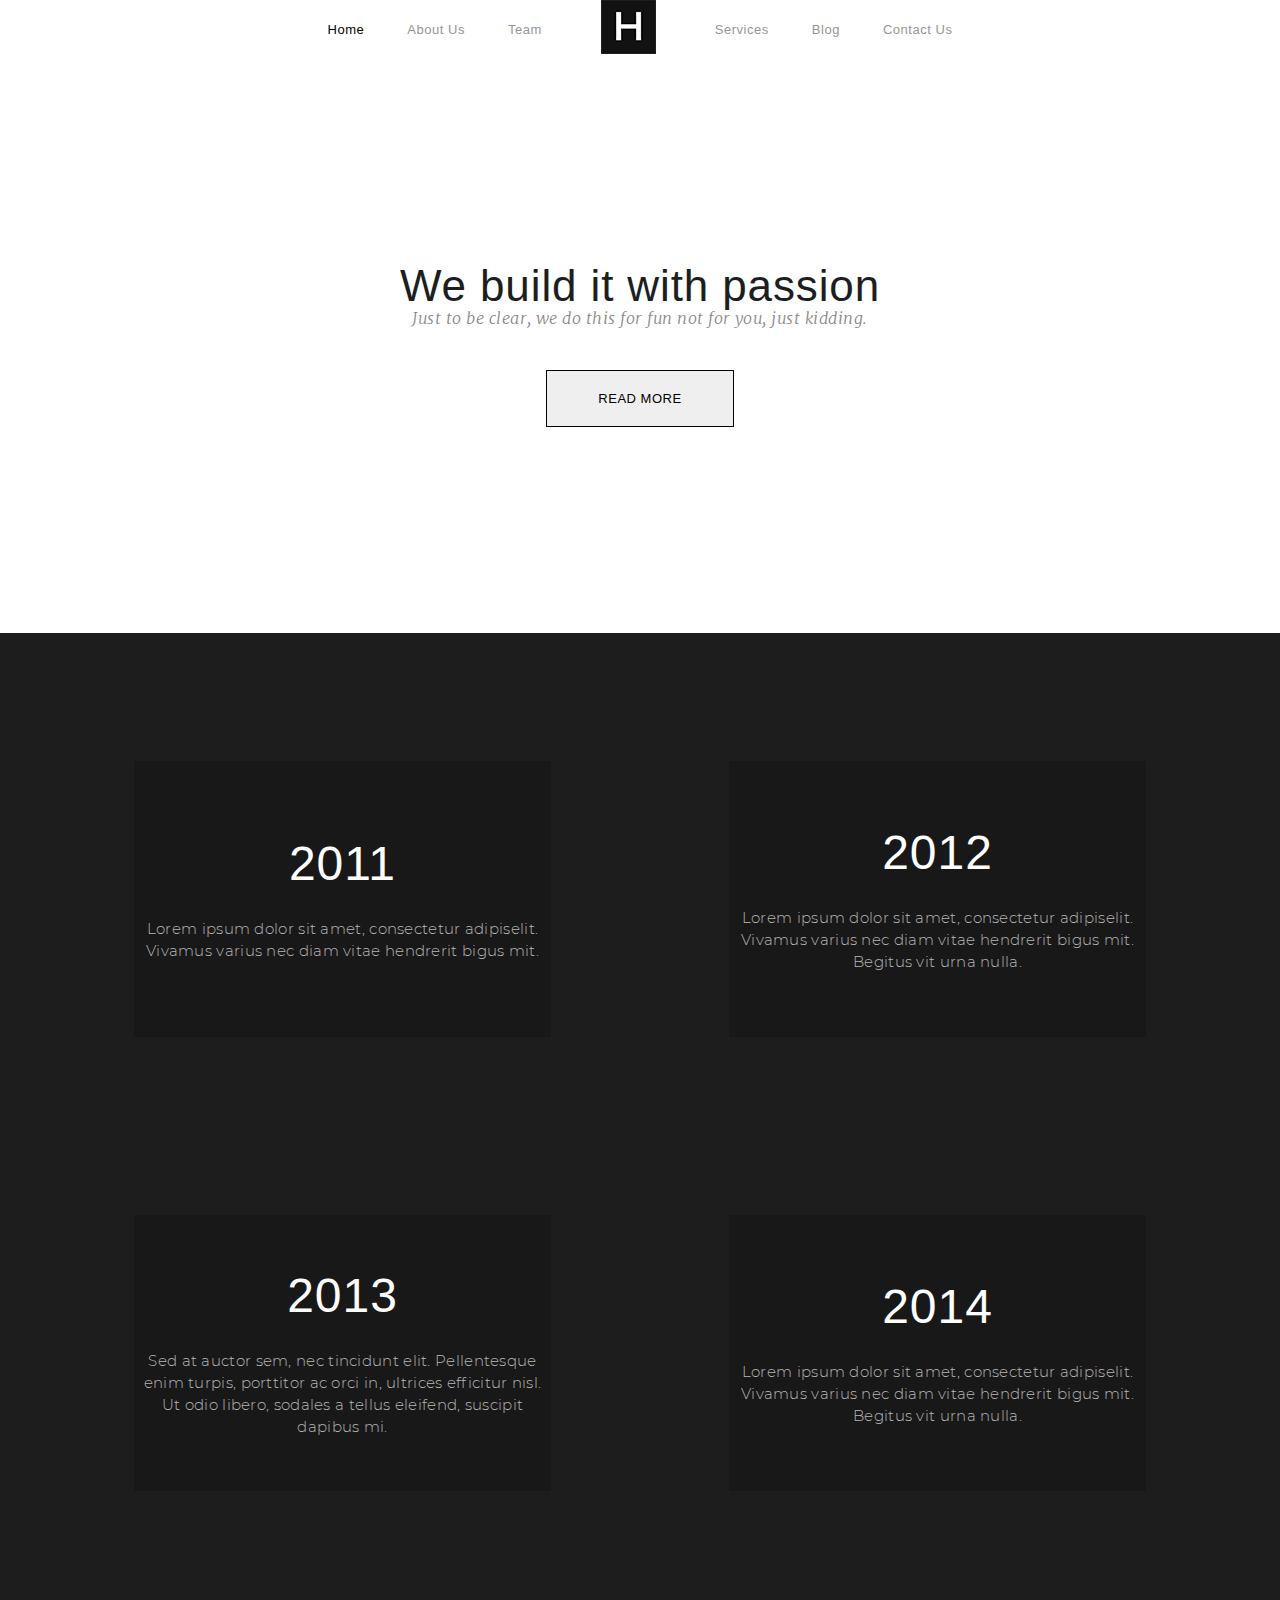
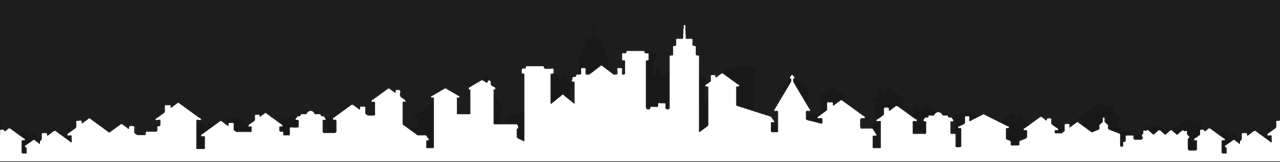
==== index.html @ 2b66da6a "to add hover effects" ====
<!DOCTYPE html>
<html lang="en">
<head>
    <meta charset="UTF-8">
    <meta name="viewport" content="width=device-width, initial-scale=1.0">
    <link rel="stylesheet" href="css/style.css">
    <title>Wordpress</title>
</head>
<body>
    <div class="header">
        <div class="container">
            <nav>
                <ul class="menu">
                    <li class="menu_item active"><a href="#">Home</a></li>
                    <li class="menu_item"><a href="#">About Us</a></li>
                    <li class="menu_item"><a href="#">Team</a></li>
                    <li class="menu_item"><a href="#"><img src="img/logo.png" alt="logo" class="logo"></a></li>
                    <li class="menu_item"><a href="#">Services</a></li>
                    <li class="menu_item"><a href="#">Blog</a></li>
                    <li class="menu_item"><a href="#">Contact Us</a></li>
                </ul>
            </nav>
            <div class="header__content">
                <h1 class="header__title">We build it with passion</h1>
                <p class="header__text">Just to be clear, we do this for fun not for you, just kidding.</p>
                <button class="header__button"><a>READ MORE</a></button>
            </div>
        </div>
    </div>

    <!-- ABOUT -->
    <section class="about">
        <div class="container">
            <div class="about__inner">
                <div class="about__item">
                    <div class="about__year">2011</div>
                    <div class="about__text">Lorem ipsum dolor sit amet, consectetur adipiselit. Vivamus varius nec diam vitae hendrerit bigus mit.</div>
                </div>
                <div class="about__item">
                    <div class="about__year">2012</div>
                    <div class="about__text">Lorem ipsum dolor sit amet, consectetur adipiselit. Vivamus varius nec diam vitae hendrerit bigus mit.
                        Begitus vit urna nulla.</div>
                </div>
                <div class="about__item">
                    <div class="about__year">2013</div>
                    <div class="about__text">Sed at auctor sem, nec tincidunt elit. Pellentesque enim turpis, porttitor ac orci in, ultrices efficitur nisl. Ut odio libero, sodales a tellus eleifend, suscipit dapibus mi.</div>
                </div>
                <div class="about__item">
                    <div class="about__year">2014</div>
                    <div class="about__text">Lorem ipsum dolor sit amet, consectetur adipiselit. Vivamus varius nec diam vitae hendrerit bigus mit. Begitus vit urna nulla.</div>
                </div>
            </div>
        </div>
    </section>
</body>
</html>
---- css/style.css ----
@font-face {
    font-family: "HelveticaNeueLTProLt";
    src: url("../fonts/HelveticaNeueLTProLt.otf") format("opentype");
}
  @font-face {
    font-family: "HelveticaNeueLTProMd";
    src: url("../fonts/HelveticaNeueLTProMd.otf") format("opentype");
}
@font-face {
    font-family: "HelveticaNeueLTProRoman";
    src: url("../fonts/HelveticaNeueLTProRoman.otf") format("truetype");
}
@font-face {
    font-family: "Merriweather-LightItalic";
    src: url("../fonts/Merriweather-LightItalic.ttf") format("truetype");
}
@font-face {
    font-family: "Montserrat-Light";
    src: url("../fonts/Montserrat-Light.ttf") format("truetype");
}
@font-face {
    font-family: "Montserrat-Regular";
    src: url("../fonts/Montserrat-Regular.ttf") format("ttf");
}
@font-face {
    font-family: "Roboto-Regular";
    src: url("../fonts/Roboto-Regular.ttf") format("ttf");
}

* {
    box-sizing: border-box;
}
body {
    padding: 0;
    margin: 0;
}
/* HEADER */
.container {
    width: 1200px;
    margin: 0 auto;
    padding: 0 15px;
}
.menu {
    margin: 0;
    padding: 0;
    list-style: none;
    display: flex;
    justify-content: center;
    align-items: center;
}
.menu_item a {
    font-family: "Regular-Roboto", sans-serif;
    font-size: 13px;
    line-height: 17px;
    font-weight: 400;
    letter-spacing: 0.04em;
    color: #989696;
    text-decoration: none;
    margin-right: 43px;
}
.menu_item:last-child a{
    margin-right: 0;
}
.active a {
    color: #010101;
}
.menu_item a:hover {
    color: #1d1d1d;
    transition-duration: .2s;
}
.logo {
    margin: 0 16px;
}
.header__content {
    text-align: center;
}
.header__title {
    font-family: 'HelveticaNeuelLtPro', sans-serif;
    font-size: 44px;
    line-height: 41px;
    font-weight: 400;
    letter-spacing: 0.02em;
    color: #1d1e1f;
    margin: 207px auto 4px;
}
.header__text {
    font-family: "Merriweather-LightItalic", serif;
    font-size: 16px;
    line-height: 17px;
    font-weight: 300;
    font-style: italic;
    letter-spacing: 0.03em;
    color: #898888;
    margin: 0 auto 43px;
    
}
.header__button {
    font-family: "Montserrat-Regular", sans-serif;
    font-size: 13px;
    line-height: 17px;
    font-weight: 400;
    letter-spacing: 0.04em;
    color: #000000;
    text-decoration: none;
    width: 188px;
    height: 57px;
    border: 1px solid #000000;
    display: flex;
    justify-content: center;
    align-items: center;
    margin: 0 auto 206px;
}
.header__button:hover {
    background-color: #1d1d1d;
    cursor: pointer;
    color: #fefefe;
}

/* ABOUT */
.about { 
    height: 1129px;
    padding-top: 128px;
    padding-bottom: 271px;
    background: url(../img/buildings__black.png) center bottom repeat-x,
                      url(../img/buildings__white.png) center bottom repeat-x,
                      #1d1d1d;
    /* background-size: contain, contain; */
}
.about__inner {
    display: grid;
    justify-content: center;
    grid-template-rows: max-content max-content;
    grid-template-columns: max-content max-content;
    gap: 178px;
}
.about__item {
    background-color: #181818;
    width: 417px;
    height: 276px;
    display: flex;
    text-align: center;
    flex-direction: column;
    justify-content: center;
    align-items: center;
}
.about__year {
    font-family: 'HelveticaNeuelLtPro', sans-serif;
    font-size: 48px;
    font-weight: 400;
    letter-spacing: 0.02em;
    color: #fefefe;
    margin-bottom: 27px;
}
.about__text {
    font-family: "Montserrat-Light", sans-serif;
    font-size: 15px;
    font-weight: 300;
    letter-spacing: 0.02em;
    line-height: 22px;
    color: #b7b7b7;
}
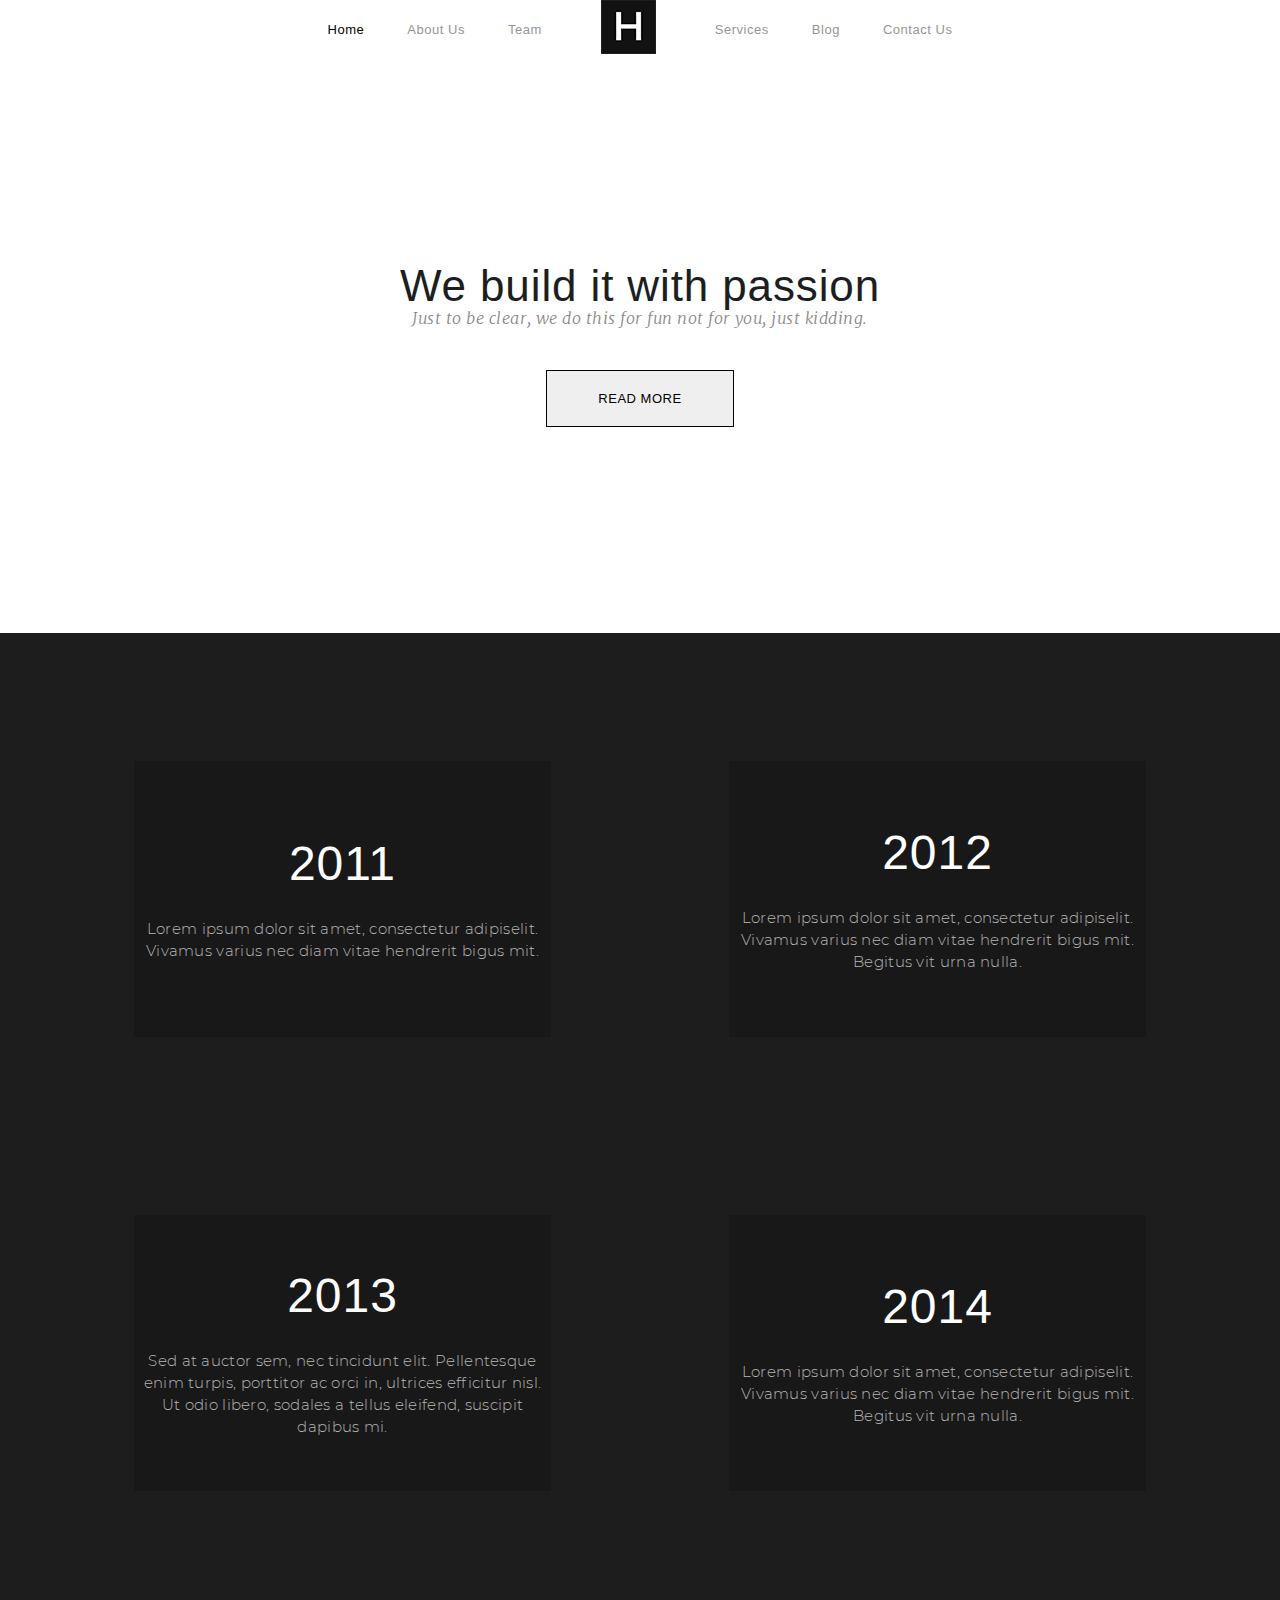
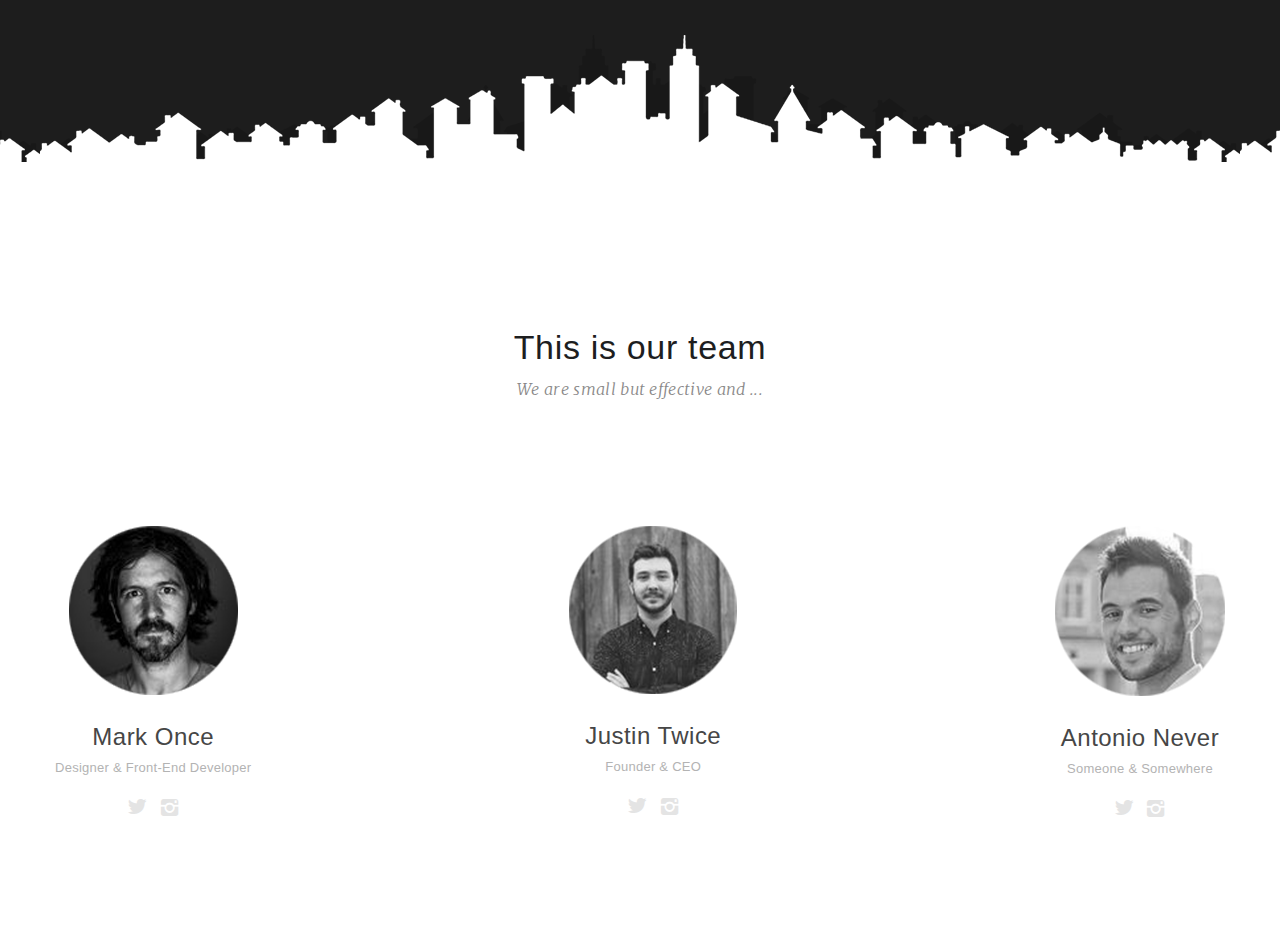
==== commit 567f476a: "to make our team block and to connect icons" ====
--- a/index.html
+++ b/index.html
@@ -3,6 +3,7 @@
 <head>
     <meta charset="UTF-8">
     <meta name="viewport" content="width=device-width, initial-scale=1.0">
+    <link rel="stylesheet" href="css/fontello.css">
     <link rel="stylesheet" href="css/style.css">
     <title>Wordpress</title>
 </head>
@@ -52,5 +53,56 @@
             </div>
         </div>
     </section>
+
+    <!-- OUR TEAM -->
+    <section class="team">
+        <div class="container">
+            <div class="block__head">
+                <h2 class="block__title">This is our team</h2>
+                <p class="block__text">We are small but effective and ...</p>
+            </div>
+            <!-- FIRST PARTICIPANT -->
+            <div class="team__inner">
+                <div class="team__item">
+                    <img class="team__item-img" src="img/our_team/mark.png" alt="photo">
+                    <h3 class="team__item-title">Mark Once</h3>
+                    <p class="team__item-text">Designer & Front-End Developer</p>
+                    <div class="team__icon-box">
+                        <a href="#"><i class="icon-twitter"></i></a>
+                        <a href="#"><i class="icon-instagram"></i></a>
+                    </div>
+                </div>
+            <!-- SECOND PARTICIPANT -->
+                <div class="team__item">
+                    <img class="team__item-img" src="img/our_team/justin.png" alt="photo">
+                    <h3 class="team__item-title">Justin Twice</h3>
+                    <p class="team__item-text">Founder & CEO</p>
+                    <div class="team__icon-box">
+                        <a href="#"><i class="icon-twitter"></i></a>
+                        <a href="#"><i class="icon-instagram"></i></a>
+                    </div>
+                </div>
+            <!-- THIRD PARTICIPANT -->
+                <div class="team__item">
+                    <img class="team__item-img" src="img/our_team/antonio.png" alt="photo">
+                    <h3 class="team__item-title">Antonio Never</h3>
+                    <p class="team__item-text">Someone & Somewhere</p>
+                    <div class="team__icon-box">
+                        <a href="#"><i class="icon-twitter"></i></a>
+                        <a href="#"><i class="icon-instagram"></i></a>
+                    </div>
+                </div>
+            </div>
+    </section>
+
+    <!-- <i class="icon-twitter"></i>
+    <i class="icon-instagram"></i>
+    <i class="icon-phone"></i>
+    <i class="icon-heart"></i>
+    <i class="icon-download-cloud"></i>
+    <i class="icon-mail"></i>
+    <i class="icon-chart-line-1"></i>
+    <i class="icon-phone"></i>
+    <i class="icon-location"></i> -->
 </body>
 </html>--- a/css/fontello.css
+++ b/css/fontello.css
@@ -0,0 +1,65 @@
+@font-face {
+  font-family: 'fontello';
+  src: url('../fonts/fontello.eot?61785347');
+  src: url('../fonts/fontello.eot?61785347#iefix') format('embedded-opentype'),
+       url('../fonts/fontello.woff2?61785347') format('woff2'),
+       url('../fonts/fontello.woff?61785347') format('woff'),
+       url('../fonts/fontello.ttf?61785347') format('truetype'),
+       url('../fonts/fontello.svg?61785347#fontello') format('svg');
+  font-weight: normal;
+  font-style: normal;
+}
+/* Chrome hack: SVG is rendered more smooth in Windozze. 100% magic, uncomment if you need it. */
+/* Note, that will break hinting! In other OS-es font will be not as sharp as it could be */
+/*
+@media screen and (-webkit-min-device-pixel-ratio:0) {
+  @font-face {
+    font-family: 'fontello';
+    src: url('../font/fontello.svg?61785347#fontello') format('svg');
+  }
+}
+*/
+[class^="icon-"]:before, [class*=" icon-"]:before {
+  font-family: "fontello";
+  font-style: normal;
+  font-weight: normal;
+  speak: never;
+
+  display: inline-block;
+  text-decoration: inherit;
+  width: 1em;
+  margin-right: .2em;
+  text-align: center;
+  /* opacity: .8; */
+
+  /* For safety - reset parent styles, that can break glyph codes*/
+  font-variant: normal;
+  text-transform: none;
+
+  /* fix buttons height, for twitter bootstrap */
+  line-height: 1em;
+
+  /* Animation center compensation - margins should be symmetric */
+  /* remove if not needed */
+  margin-left: .2em;
+
+  /* you can be more comfortable with increased icons size */
+  /* font-size: 120%; */
+
+  /* Font smoothing. That was taken from TWBS */
+  -webkit-font-smoothing: antialiased;
+  -moz-osx-font-smoothing: grayscale;
+
+  /* Uncomment for 3D effect */
+  /* text-shadow: 1px 1px 1px rgba(127, 127, 127, 0.3); */
+}
+
+.icon-phone:before { content: '\e800'; } /* '' */
+.icon-mail:before { content: '\e801'; } /* '' */
+.icon-location:before { content: '\e802'; } /* '' */
+.icon-heart:before { content: '\e803'; } /* '' */
+.icon-chart-line:before { content: '\e804'; } /* '' */
+.icon-download-cloud:before { content: '\f015'; } /* '' */
+.icon-chart-line-1:before { content: '\f201'; } /* '' */
+.icon-twitter:before { content: '\f309'; } /* '' */
+.icon-instagram:before { content: '\f32d'; } /* '' */
--- a/css/style.css
+++ b/css/style.css
@@ -57,17 +57,24 @@
     color: #989696;
     text-decoration: none;
     margin-right: 43px;
+    transition: 0.2s;
 }
 .menu_item:last-child a{
     margin-right: 0;
 }
+
 .active a {
     color: #010101;
 }
+
+
 .menu_item a:hover {
     color: #1d1d1d;
-    transition-duration: .2s;
-}
+}
+.active a:hover {
+    color: #989696;
+}
+
 .logo {
     margin: 0 16px;
 }
@@ -109,6 +116,7 @@
     justify-content: center;
     align-items: center;
     margin: 0 auto 206px;
+    transition: 0.2s;
 }
 .header__button:hover {
     background-color: #1d1d1d;
@@ -121,17 +129,17 @@
     height: 1129px;
     padding-top: 128px;
     padding-bottom: 271px;
-    background: url(../img/buildings__black.png) center bottom repeat-x,
-                      url(../img/buildings__white.png) center bottom repeat-x,
+    background: url(../img/buildings__black.png) center 101% repeat-x,
+                      url(../img/buildings__white.png) center 101% repeat-x,
                       #1d1d1d;
     /* background-size: contain, contain; */
 }
 .about__inner {
     display: grid;
-    justify-content: center;
     grid-template-rows: max-content max-content;
     grid-template-columns: max-content max-content;
     gap: 178px;
+    place-content: center center;
 }
 .about__item {
     background-color: #181818;
@@ -160,4 +168,69 @@
     color: #b7b7b7;
 }
 
+/* OUR TEAM */
+.team {
+    height: 745px;
+}
+.block__head {
+    text-align: center;
+}
+.block__title {
+    font-family: 'HelveticaNeuelLtPro', sans-serif;
+    font-size: 34px;
+    font-weight: 400;
+    letter-spacing: 0.02em;
+    color: #1d1e1f;
+    padding-top: 138px;
+    margin-bottom: 12px;
+}
+.block__text {
+    font-family: "Merriweather-LightItalic", serif;
+    font-size: 16px;
+    font-weight: 300;
+    font-style: italic;
+    letter-spacing: 0.02em;
+    color: #898888;
+    margin: 0;
+}
+.team__inner {
+    display: flex;
+    justify-content: space-between;
+    padding-top: 127px;
+}
+.team__item {
+    text-align: center;
+}
+.team__item-img {
+    margin-bottom: 24px;
+}
+.team__item-title {
+    font-family: 'HelveticaNeuelLtPro', sans-serif;
+    font-size: 24px;
+    font-weight: 400;
+    letter-spacing: 0.02em;
+    color: #464646;
+    margin: 0;
+    margin-bottom: 9px;
+}
+.team__item-text {
+    font-family: 'HelveticaNeuelLtPro', sans-serif;
+    font-size: 13px;
+    font-weight: 400;
+    letter-spacing: 0.02em;
+    color: #b3b3b3;
+    margin: 0;
+    margin-bottom: 21px;
+}
+.team__icon-box a{
+    font-size: 20px;
+    color: #e4e4e4;
+    transition: 0.2s;
+}
+.team__icon-box a:hover {
+    color: #b3b3b3;
+}
+
+
+
   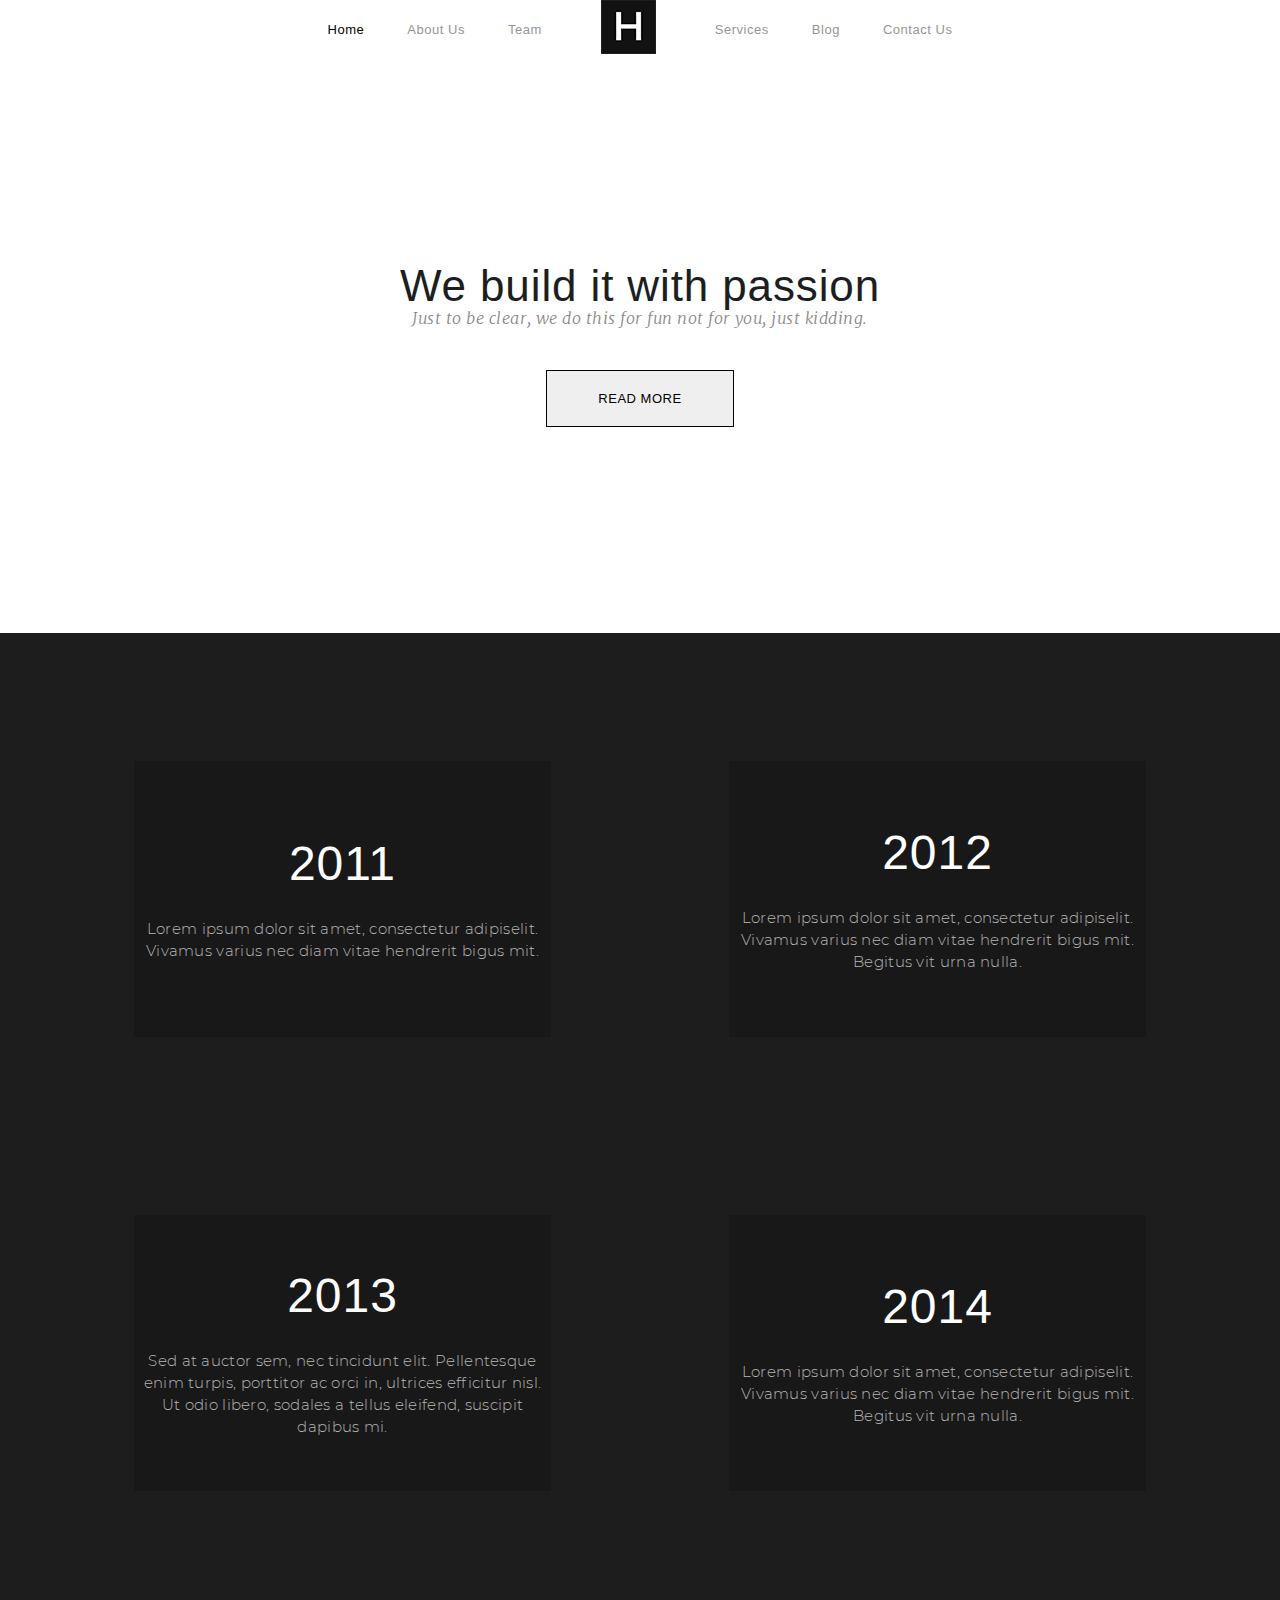
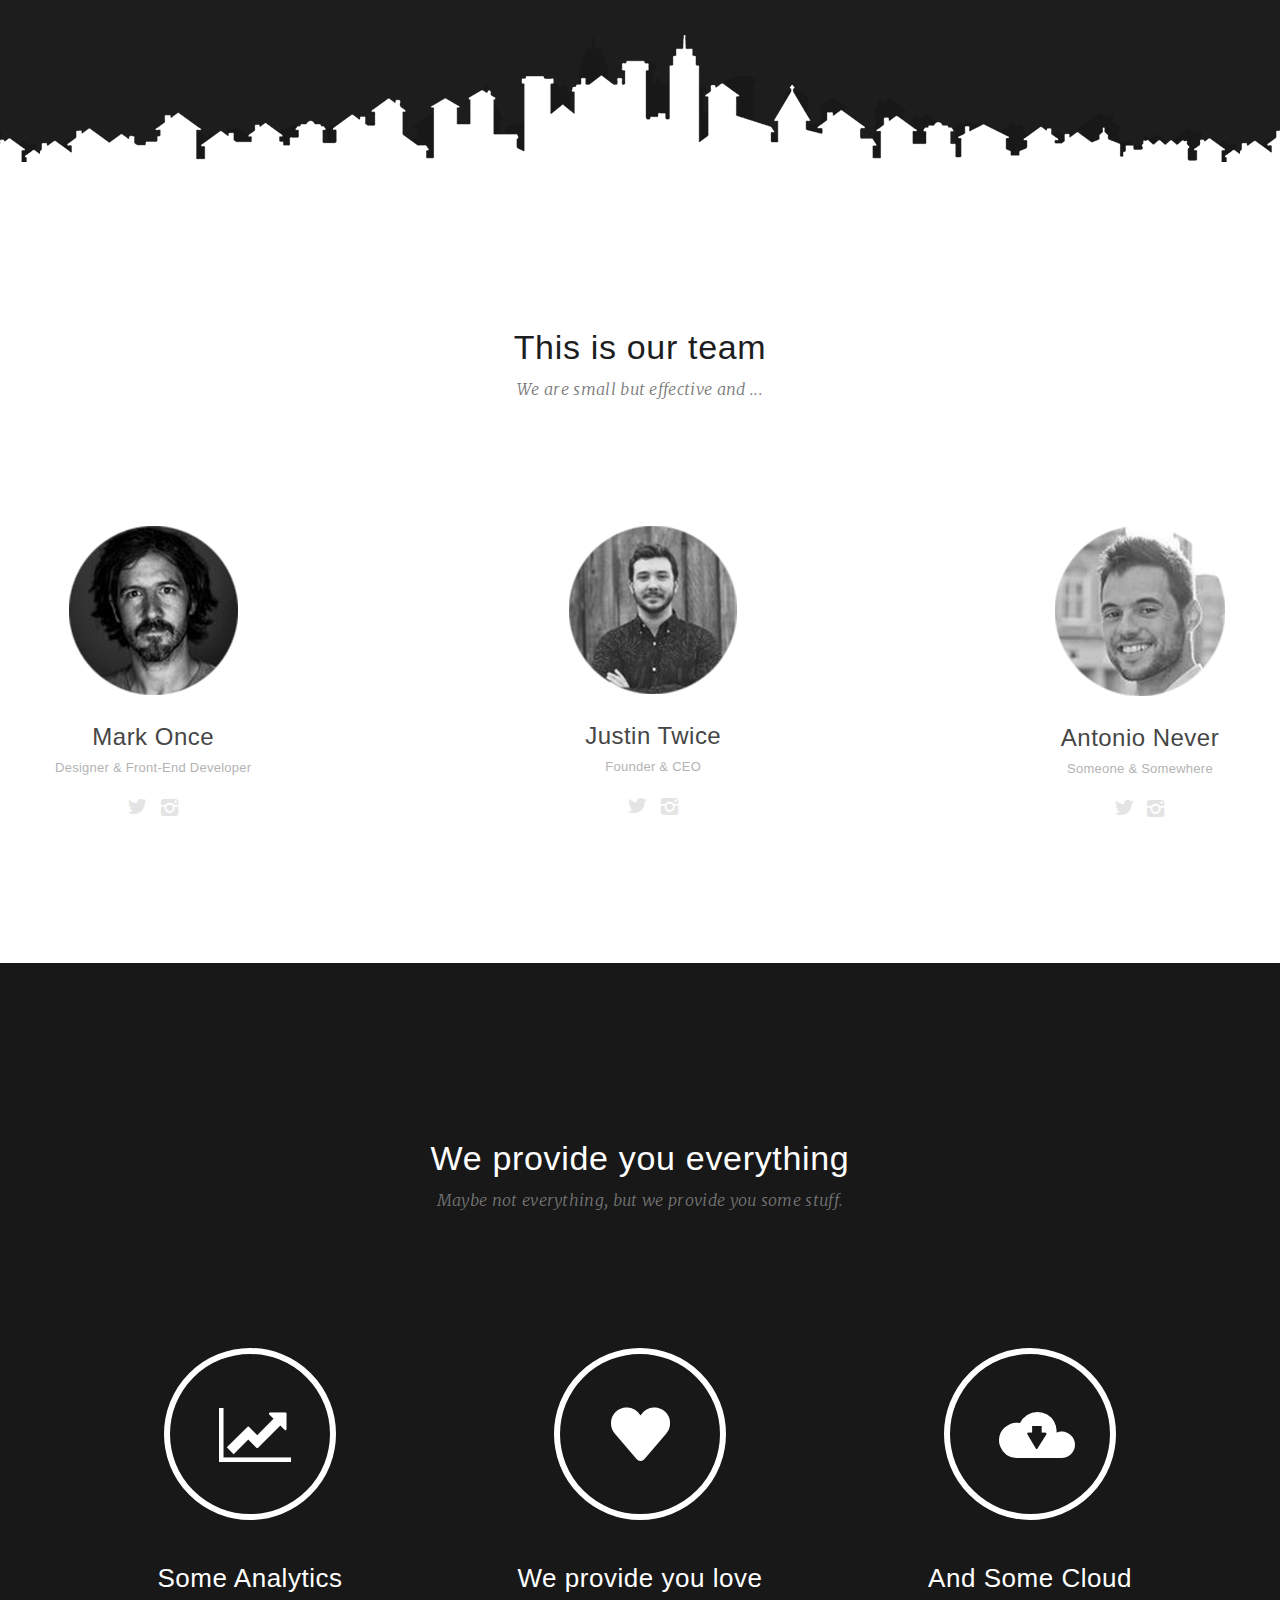
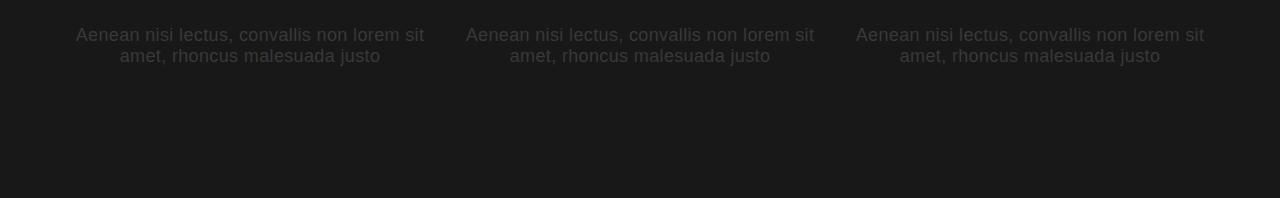
==== commit 4e08d273: "to create provide section" ====
--- a/index.html
+++ b/index.html
@@ -93,8 +93,38 @@
                     </div>
                 </div>
             </div>
+        </div>
     </section>
 
+    <!-- OUR SERVICES -->
+    <section class="provide">
+        <div class="container">
+            <div class="block__head inverse">
+                <h2 class="block__title">We provide you everything</h2>
+                <p class="block__text">Maybe not everything, but we provide you some stuff.</p>
+            </div>
+            <!-- FIRST SERVISE -->
+            <div class="provide__inner">
+                <div class="provide__item">
+                    <i class="icon-chart-line-1"></i>
+                    <h3 class="provide__item-title">Some Analytics</h3>
+                    <p class="provide__item-text">Aenean nisi lectus, convallis non lorem sit amet, rhoncus malesuada justo</p>
+                </div>
+            <!-- SECOND SERVISE -->
+            <div class="provide__item">
+                <i class="icon-heart"></i>
+                <h3 class="provide__item-title">We provide you love</h3>
+                <p class="provide__item-text">Aenean nisi lectus, convallis non lorem sit amet, rhoncus malesuada justo</p>
+            </div>
+            <!-- THIRD SERVISE -->
+            <div class="provide__item">
+                <i class="icon-download-cloud"></i>
+                <h3 class="provide__item-title">And Some Cloud</h3>
+                <p class="provide__item-text">Aenean nisi lectus, convallis non lorem sit amet, rhoncus malesuada justo</p>
+            </div>
+            </div>
+        </div>
+    </section>
     <!-- <i class="icon-twitter"></i>
     <i class="icon-instagram"></i>
     <i class="icon-phone"></i>
--- a/css/style.css
+++ b/css/style.css
@@ -231,6 +231,71 @@
     color: #b3b3b3;
 }
 
+/* OUR SERVICES */
+.provide {
+    background-color: #181818;
+    height: 835px;
+    padding-bottom: 155px;
+}
+
+.block__head {
+}
+
+.inverse .block__title {
+    color: #ffffff;
+    padding-top: 176px;
+}
+.block__text {
+    color: #777777;
+}
+.provide__inner {
+    display: flex;
+    justify-content: space-between;
+    padding-top: 138px;
+}
+
+.provide__item {
+    text-align: center;
+    min-width: 335px;
+}
+.provide__item i {
+    color: #fff;
+    font-size: 63px;
+    width: 172px;
+    height: 172px;
+    border: 6px solid #ffffff;
+    border-radius: 50%;
+    display: flex;
+    justify-content: center;
+    align-items: center;
+    margin: 0 auto;
+    margin-bottom: 43px;
+}
+.icon-chart-line-1 {
+}
+.provide__item-title {
+    font-family: 'HelveticaNeuelLtPro', sans-serif;
+    font-size: 26px;
+    font-weight: 400;
+    letter-spacing: 0.02em;
+    color: #ffffff;
+    margin: 0;
+    margin-bottom: 31px;
+}
+.provide__item-text {
+    font-family: 'HelveticaNeuelLtPro', sans-serif;
+    font-size: 18px;
+    font-weight: 400;
+    letter-spacing: 0.02em;
+    color: #383838;
+    margin: 0;
+}
+.icon-heart {
+}
+.icon-download-cloud {
+}
+
+
 
 
   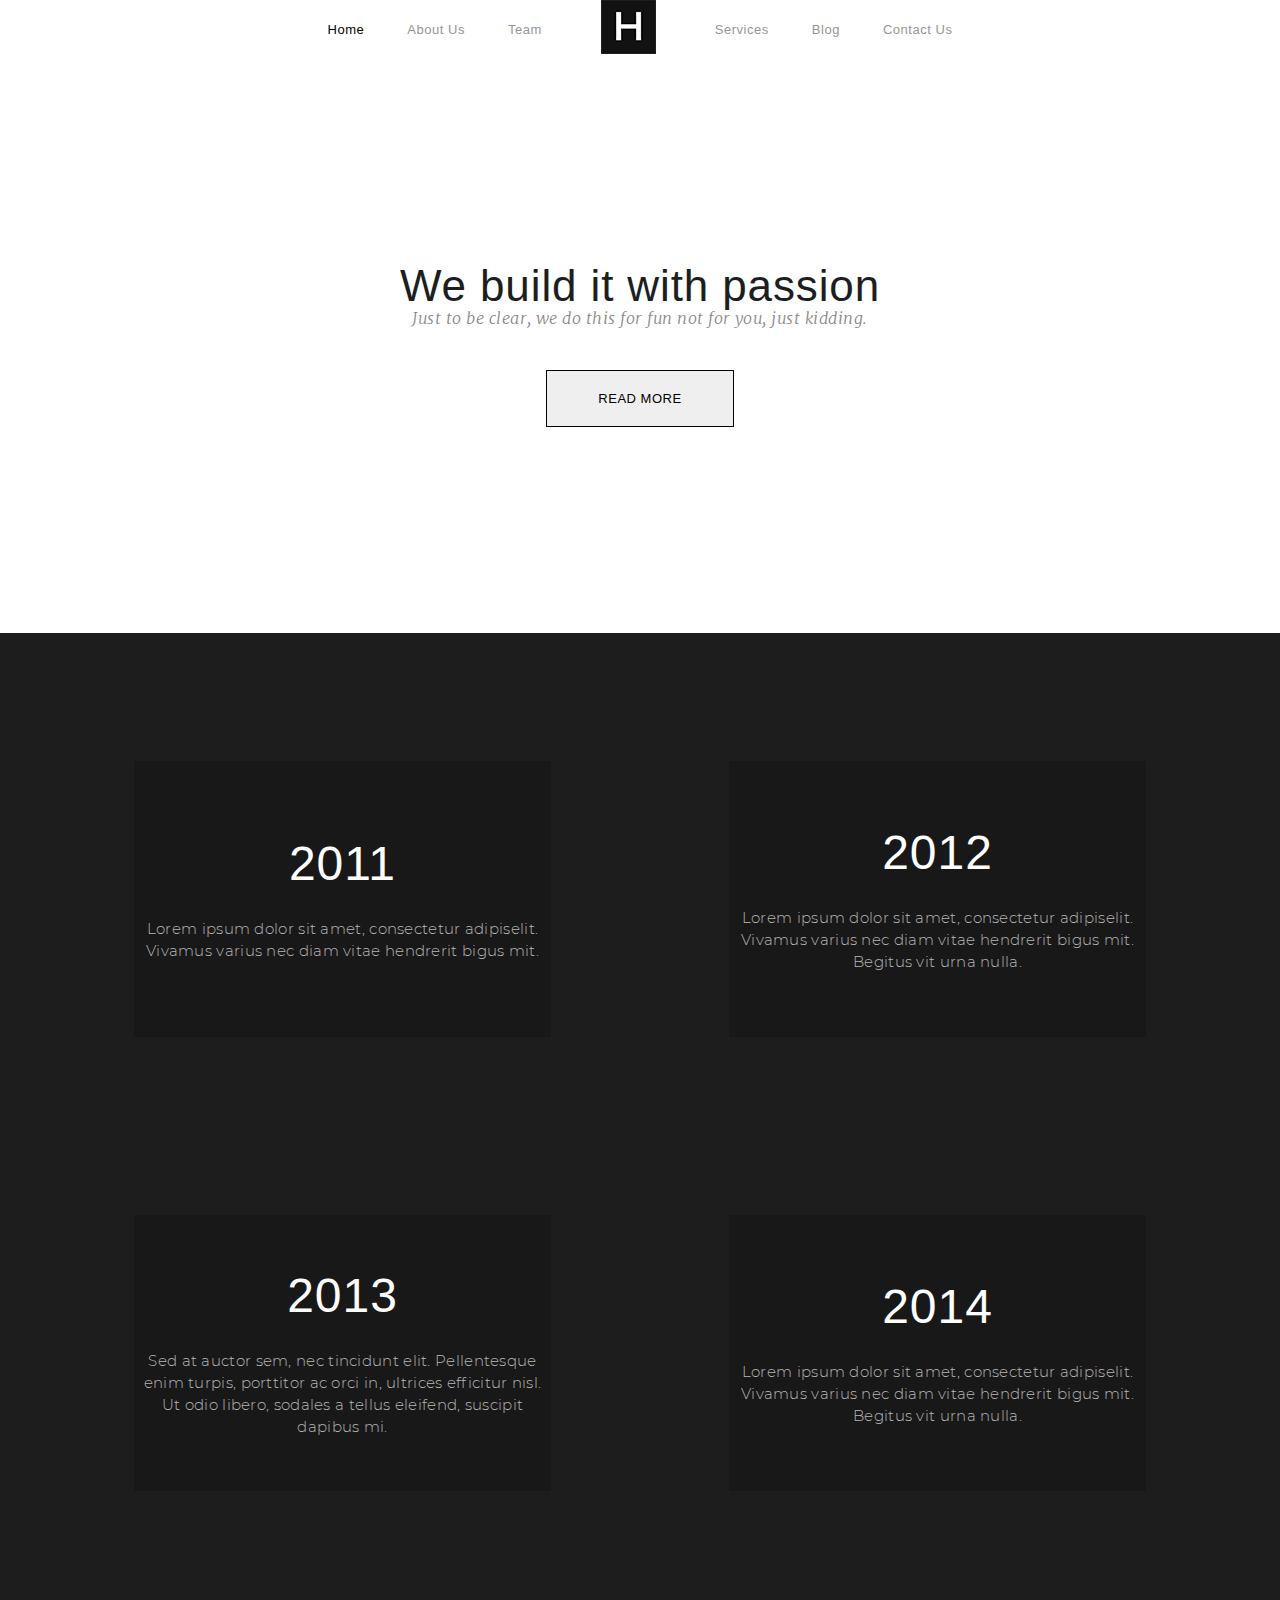
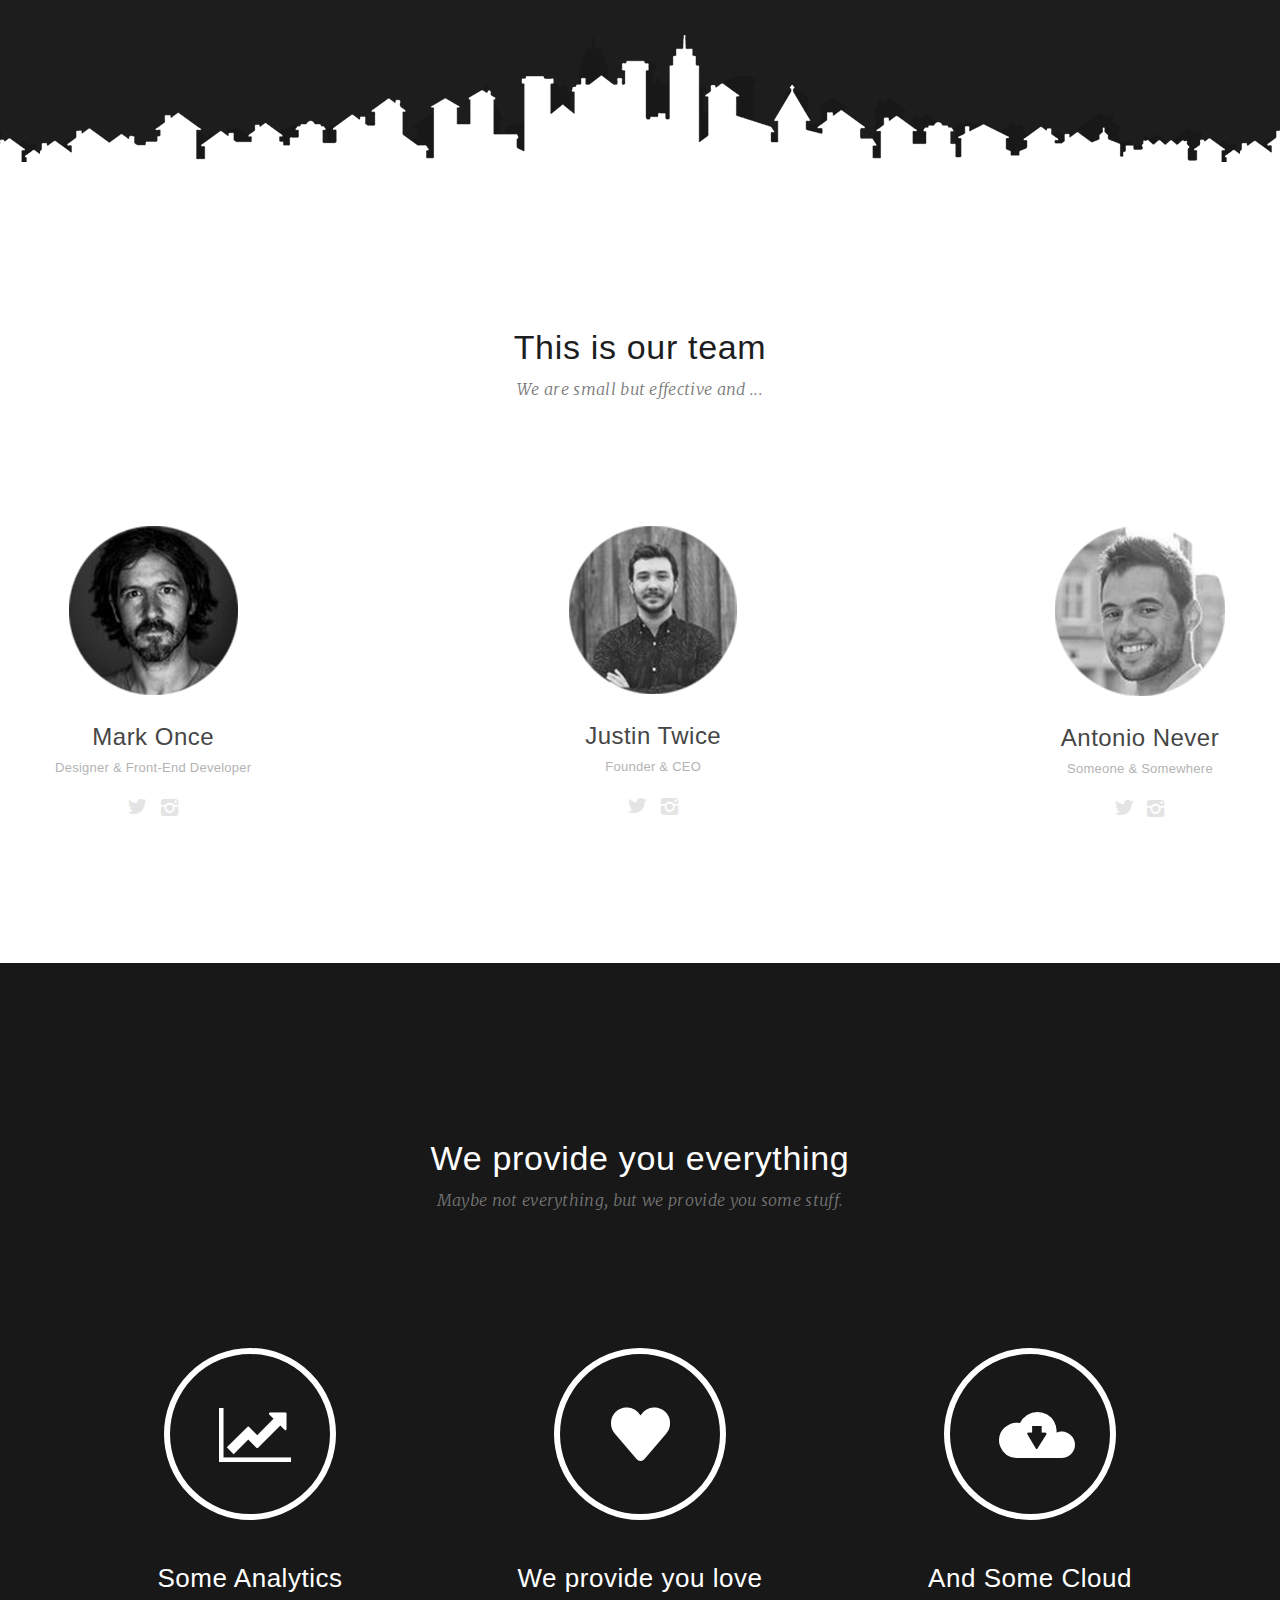
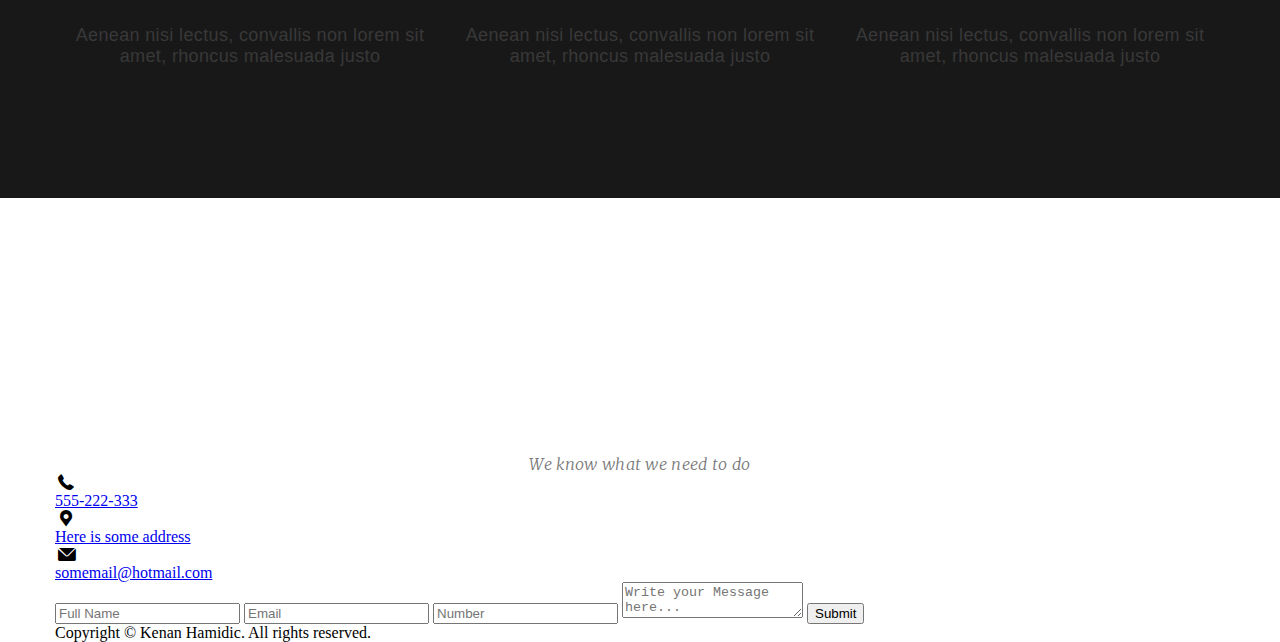
==== commit 28731b26: "TO MAKE UP THE FORM SECTION" ====
--- a/index.html
+++ b/index.html
@@ -125,14 +125,48 @@
             </div>
         </div>
     </section>
-    <!-- <i class="icon-twitter"></i>
-    <i class="icon-instagram"></i>
-    <i class="icon-phone"></i>
-    <i class="icon-heart"></i>
-    <i class="icon-download-cloud"></i>
-    <i class="icon-mail"></i>
-    <i class="icon-chart-line-1"></i>
-    <i class="icon-phone"></i>
-    <i class="icon-location"></i> -->
+
+    <!-- CONTACTS -->
+    <section class="contacts">
+        <div class="container">
+            <div class="block__head inverse">
+                <h2 class="block__title">Contact Us</h2>
+                <p class="block__text">We know what we need to do</p>
+            </div>
+            <div class="contact__inner">
+                <div class="contact__icon-box">
+                    <div class="contact__item">
+                        <i class="icon-phone"></i>
+                        <div class="contact__text"><a href="tel:555222333">555-222-333</a></div>
+                    </div>
+                    <div class="contact__item">
+                        <i class="icon-location"></i>
+                        <div class="contact__text"><a href="https://maps.app.goo.gl/sQMJekzoXwpcVUAA6" target="__blank">Here is some address</a></div>
+                    </div>
+                    <div class="contact__item">
+                        <i class="icon-mail"></i>
+                        <div class="contact__text"><a href="mailto:somemail@hotmail.com">somemail@hotmail.com</a></div>
+                    </div>
+                </div>
+                <!-- FORM -->
+                <form class="contact__form" action="">
+                    <input class="contact__name" type="text" placeholder="Full Name">
+                    <input class="contact__email" type="email" placeholder="Email">
+                    <input class="contact__number" type="number" placeholder="Number">
+                    <textarea class="contact__textarea" placeholder="Write your Message here..."></textarea>
+                    <button class="contact__button">Submit</button>
+                </form>
+            </div>
+        </div>
+    </section>
+
+    <!-- FOOTER -->
+    <footer class="footer">
+        <div class="container">
+            <div class="footer__text">
+                Copyright &copy; Kenan Hamidic. All rights reserved.
+            </div>
+        </div>
+    </footer>
 </body>
 </html>--- a/css/style.css
+++ b/css/style.css
@@ -295,6 +295,51 @@
 .icon-download-cloud {
 }
 
+/* CONTACTS */
+.contacts {
+}
+.block__head {
+}
+.inverse {
+}
+.block__title {
+}
+.block__text {
+}
+.contact__inner {
+}
+.contact__icon-box {
+}
+.contact__item {
+}
+.icon-phone {
+}
+.contact__text {
+}
+.icon-location {
+}
+.icon-mail {
+}
+.contact__form {
+}
+.contact__name {
+}
+.contact__email {
+}
+.contact__number {
+}
+.contact__textarea {
+}
+.contact__button {
+}
+
+/* FOOTER */
+.footer {
+}
+.footer__text {
+}
+
+
 
 
 
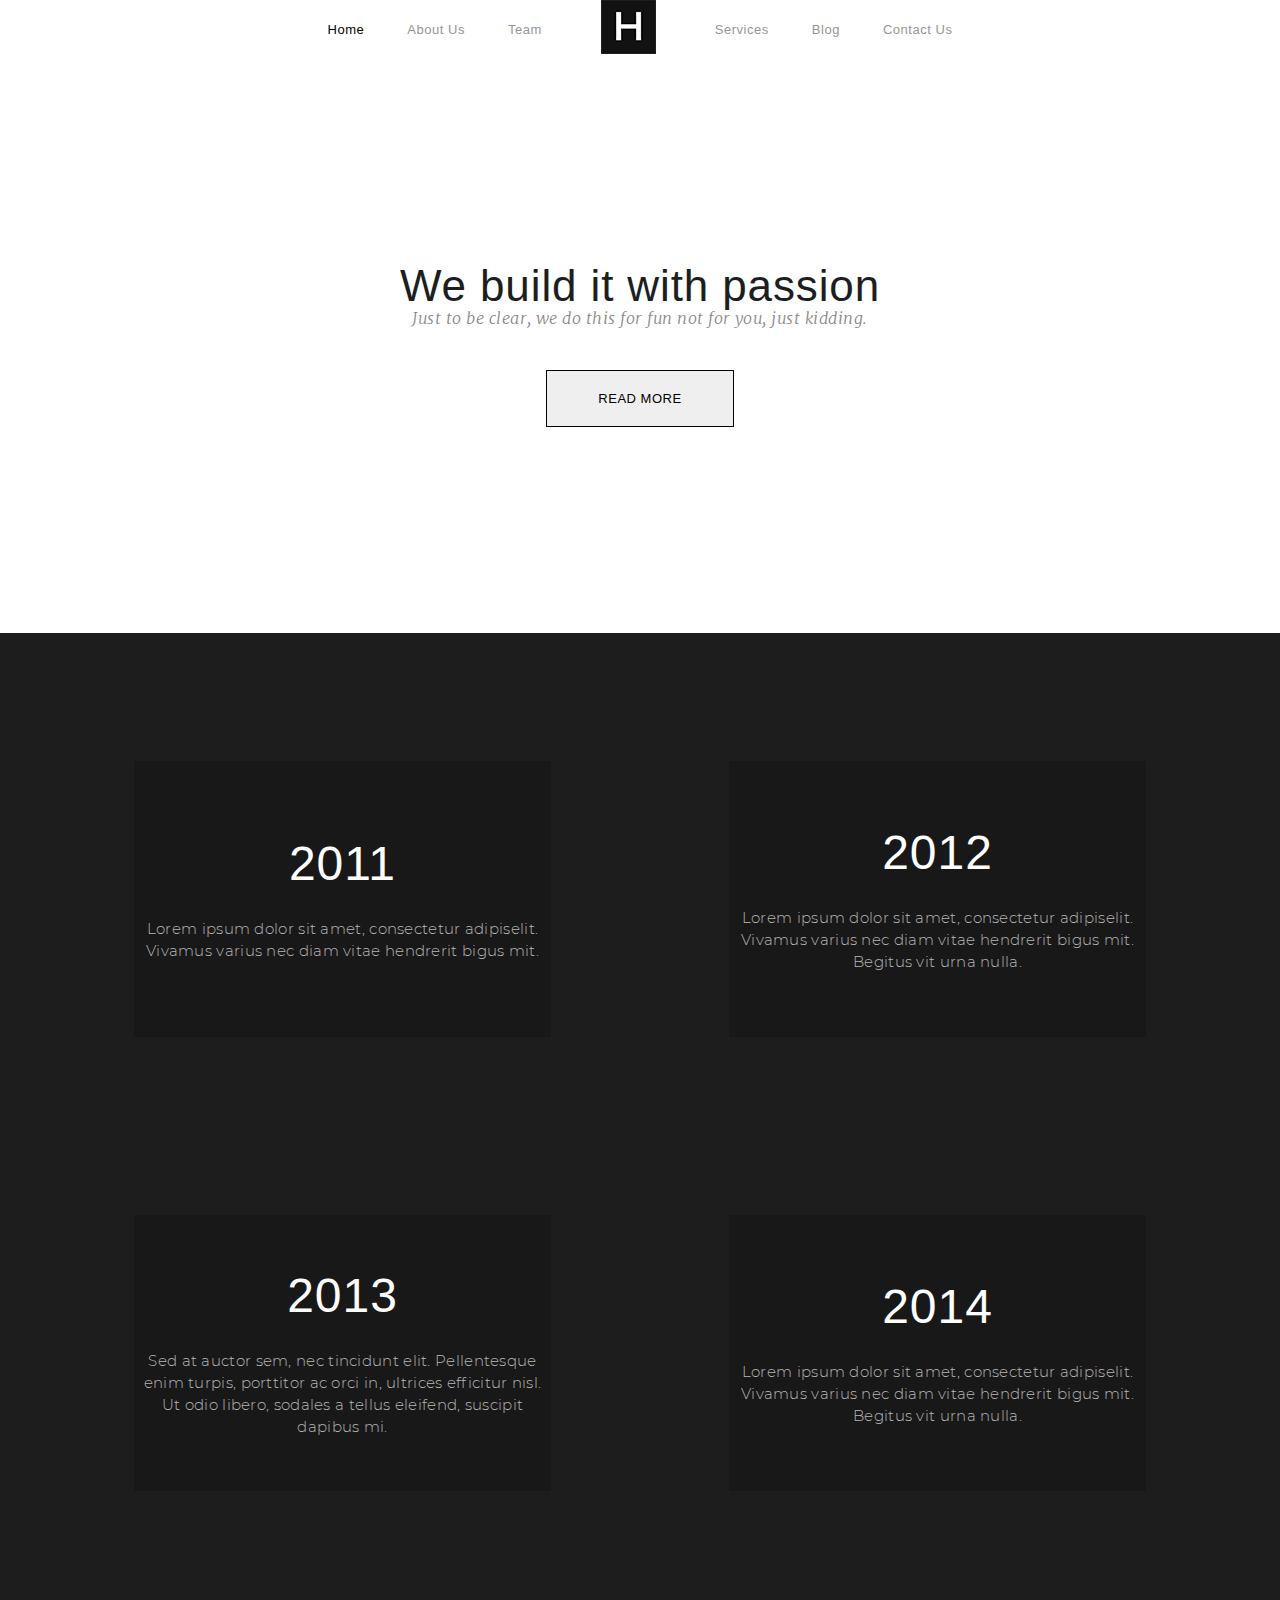
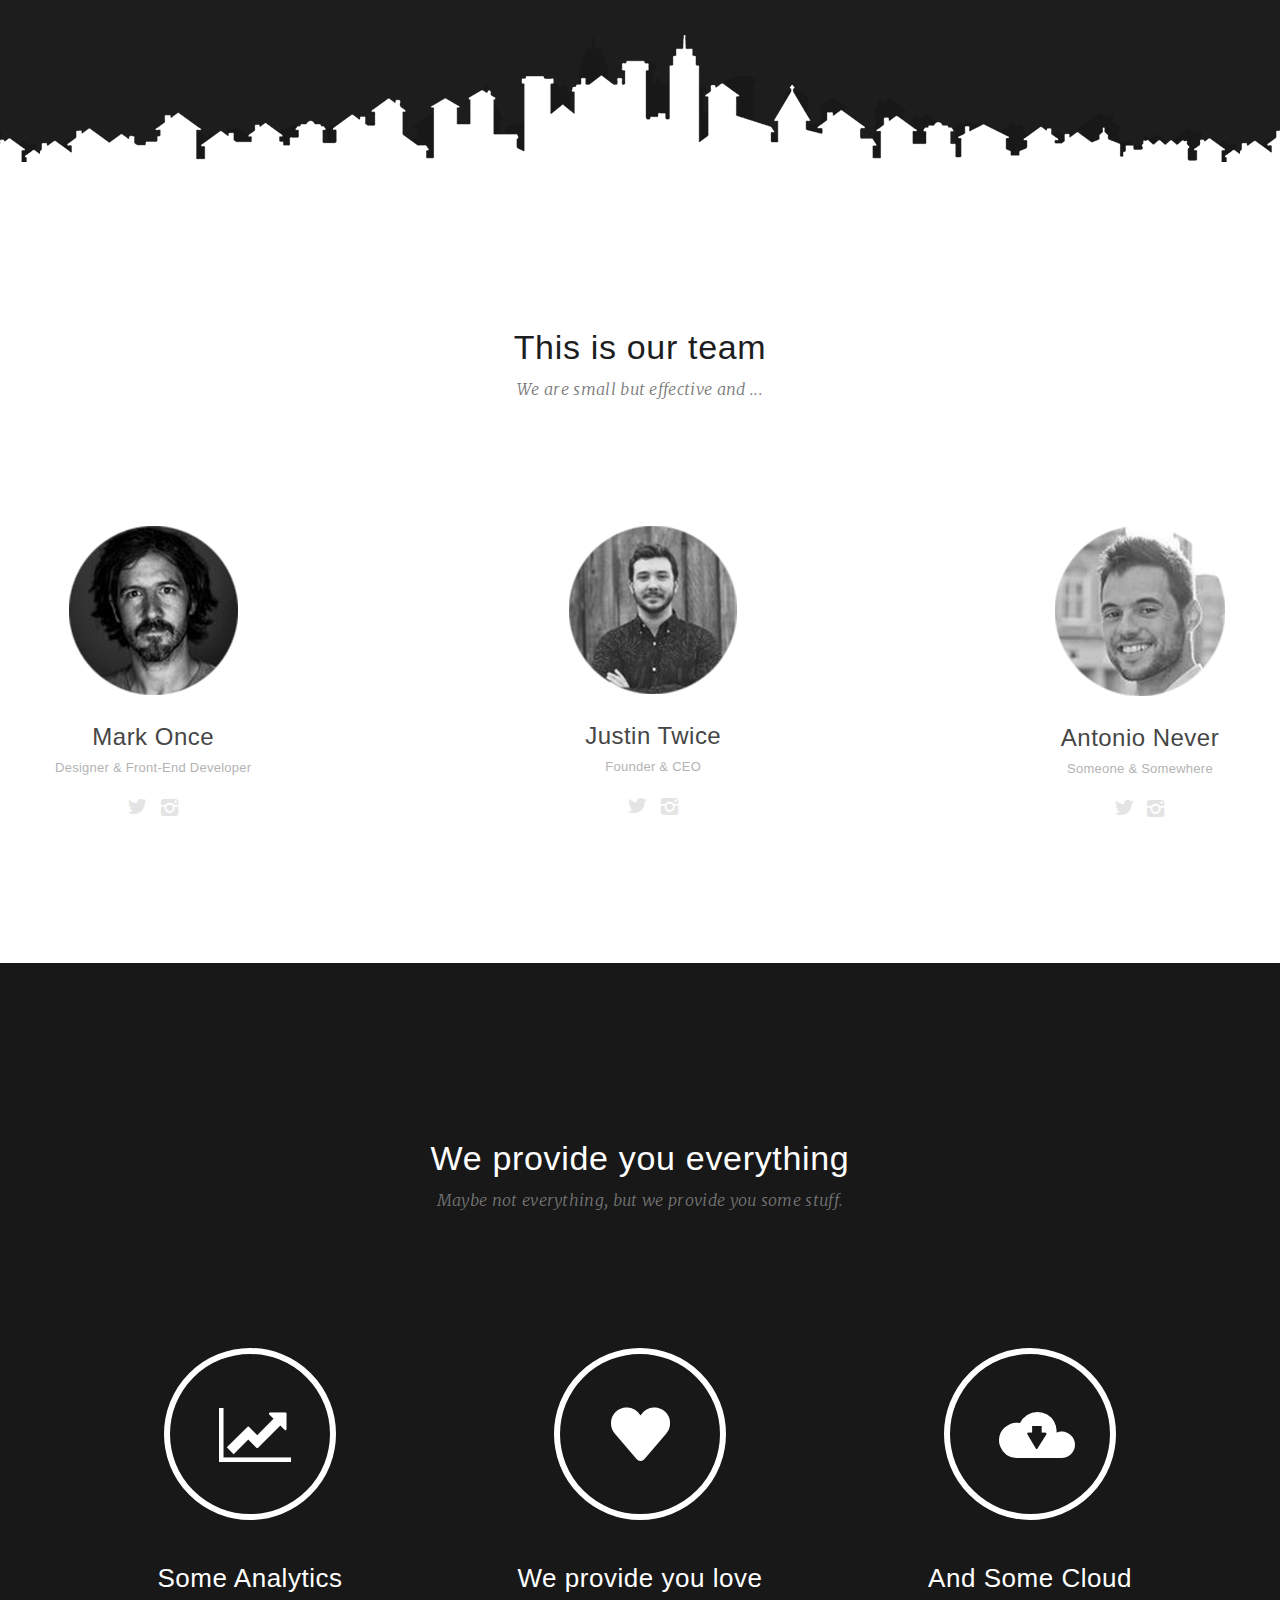
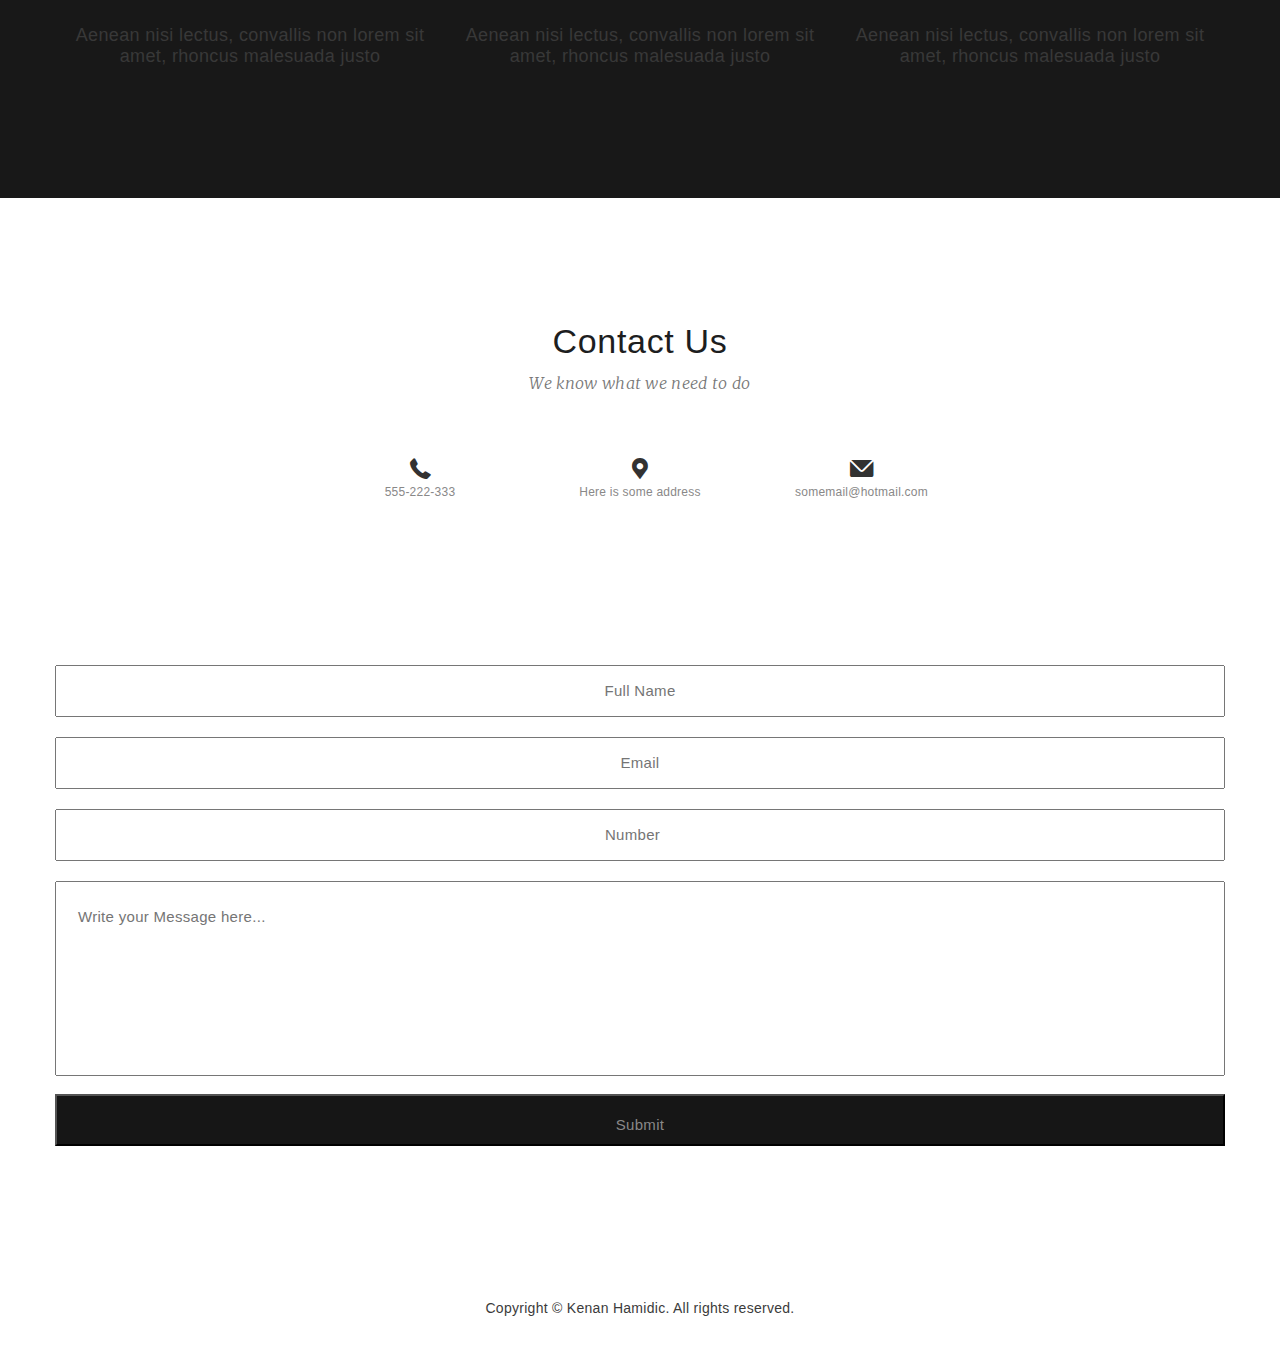
==== commit 7737600b: "to style form and footer sections" ====
--- a/index.html
+++ b/index.html
@@ -129,7 +129,7 @@
     <!-- CONTACTS -->
     <section class="contacts">
         <div class="container">
-            <div class="block__head inverse">
+            <div class="block__head">
                 <h2 class="block__title">Contact Us</h2>
                 <p class="block__text">We know what we need to do</p>
             </div>
@@ -154,7 +154,7 @@
                     <input class="contact__email" type="email" placeholder="Email">
                     <input class="contact__number" type="number" placeholder="Number">
                     <textarea class="contact__textarea" placeholder="Write your Message here..."></textarea>
-                    <button class="contact__button">Submit</button>
+                    <input type="submit" class="contact__button" value="Submit"></input>
                 </form>
             </div>
         </div>
--- a/css/style.css
+++ b/css/style.css
@@ -298,10 +298,10 @@
 /* CONTACTS */
 .contacts {
 }
-.block__head {
-}
-.inverse {
-}
+.contacts .block__head .block__title {
+    padding-top: 95px;
+}
+
 .block__title {
 }
 .block__text {
@@ -309,34 +309,105 @@
 .contact__inner {
 }
 .contact__icon-box {
+    display: flex;
+    justify-content: space-between;
+    max-width: 570px;
+    margin: 0 auto;
+    padding-top: 64px;  
 }
 .contact__item {
-}
+    text-align: center;
+    width: 130px;
+}
+.contact__item i {
+    color: #323232;
+    font-size: 21px;
+}
+
 .icon-phone {
 }
+
 .contact__text {
+    margin-bottom: 12px;
+}
+.contact__text a {
+    font-family: 'HelveticaNeuelLtPro', sans-serif;
+    font-size: 12px;
+    font-weight: 400;
+    letter-spacing: 0.02em;
+    color: #898888;
+    text-decoration: none;
+    transition: 0.3s;
+}
+.contact__text a:hover {
+    color: #474646;
+    text-decoration: underline;
 }
 .icon-location {
 }
 .icon-mail {
 }
+
 .contact__form {
-}
+    padding-top: 153px;
+    display: flex;
+    flex-direction: column;
+    min-width: 770px;
+    margin: 0 auto;
+}
+.contact__form input {
+    height: 52px;
+    padding: 20px;
+    text-align: center;
+    font-family: 'HelveticaNeuelLtPro', sans-serif;
+    font-size: 15px;
+    font-weight: 400;
+    letter-spacing: 0.02em;
+    color: #898888;
+}
+
 .contact__name {
+    margin-bottom: 20px;
 }
 .contact__email {
+    margin-bottom: 20px;
 }
 .contact__number {
+    margin-bottom: 20px;
 }
 .contact__textarea {
+    font-family: 'HelveticaNeuelLtPro', sans-serif;
+    font-size: 15px;
+    font-weight: 400;
+    letter-spacing: 0.02em;
+    line-height: 26px;
+    color: #898888;
+    height: 195px;
+    resize: none;
+    padding: 22px;
+    margin-bottom: 18px;
 }
 .contact__button {
+    background-color: #161616;
+    font-family: 'HelveticaNeueLTPproMD', sans-serif;
+    font-size: 17px;
+    font-weight: 400;
+    letter-spacing: 0.02em;
+    color: #fefefe;
+    margin-bottom: 154px;
 }
 
 /* FOOTER */
 .footer {
+    margin-bottom: 29px;
 }
 .footer__text {
+    text-align: center;
+    font-family: 'HelveticaNeueLTPproMD', sans-serif;
+    font-size: 14px;
+    font-weight: 400;
+    letter-spacing: 0.02em;
+    color: #3b3b3b;
 }
 
 
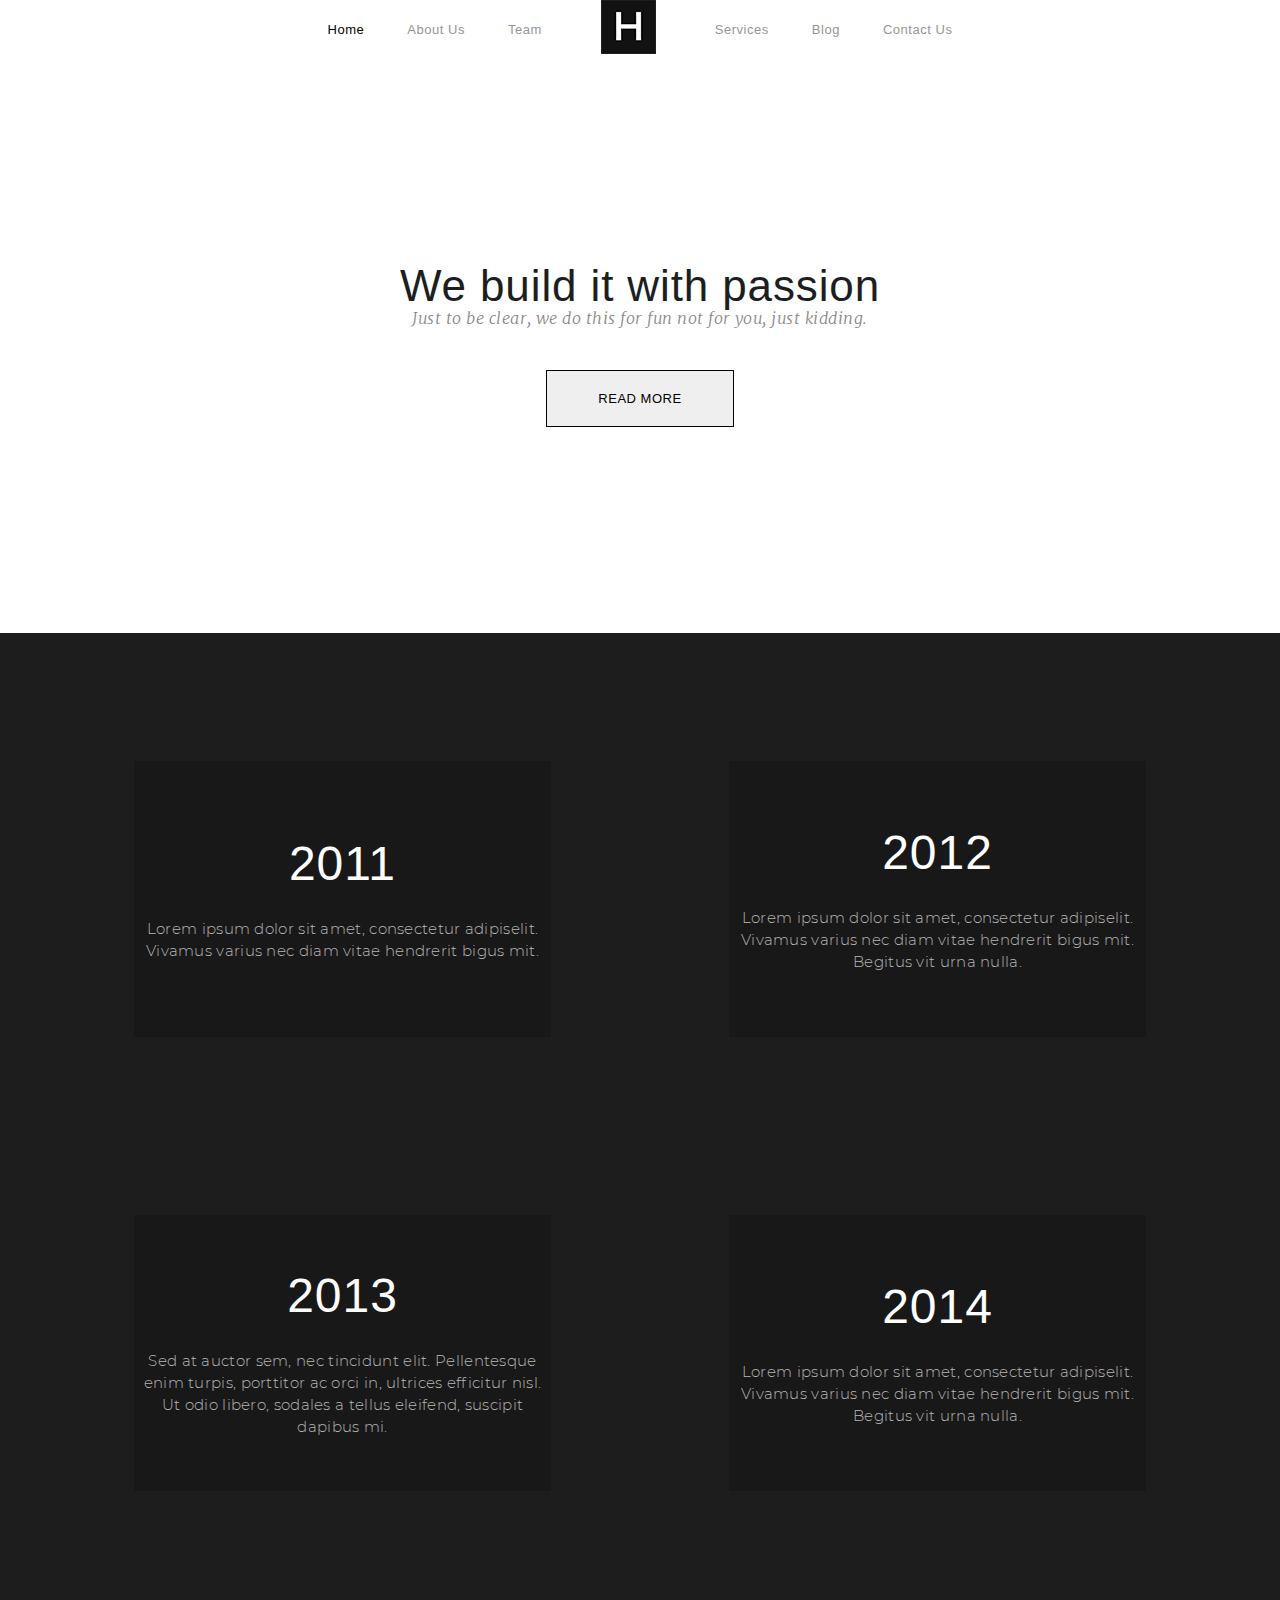
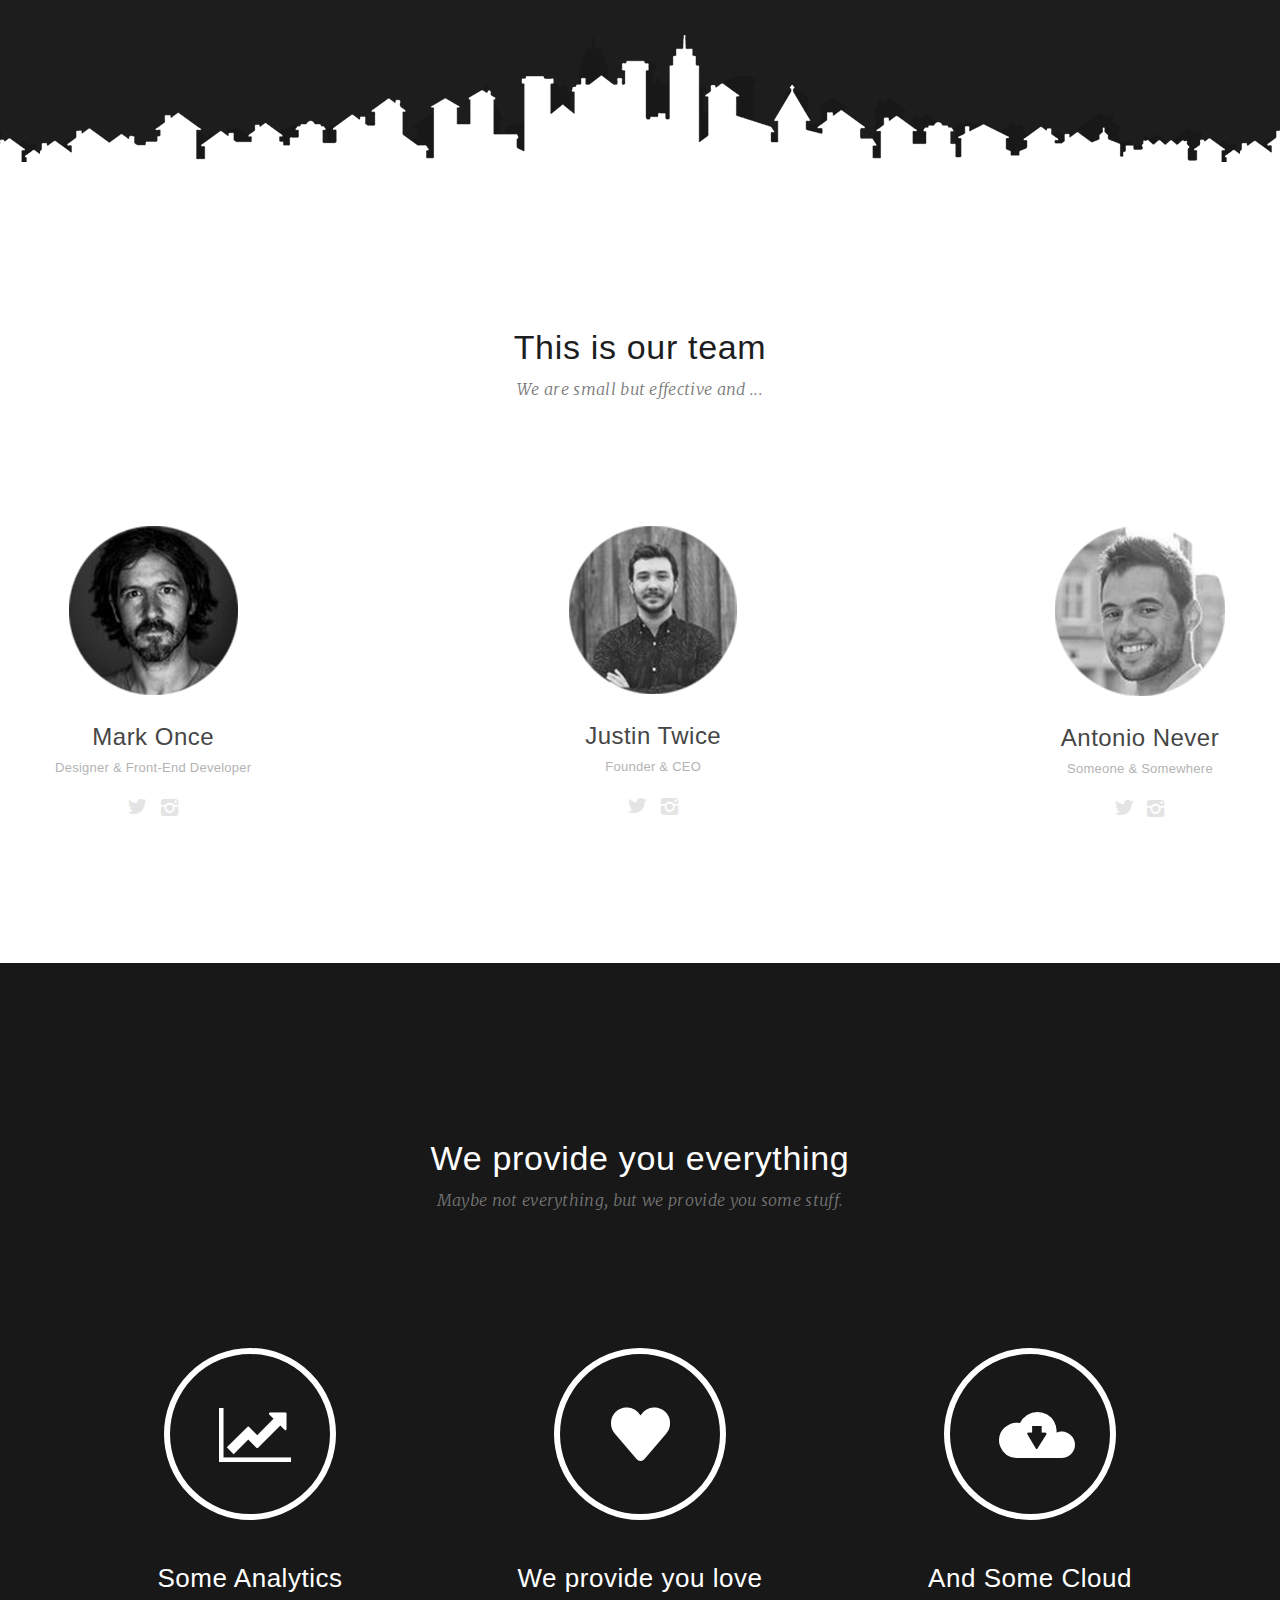
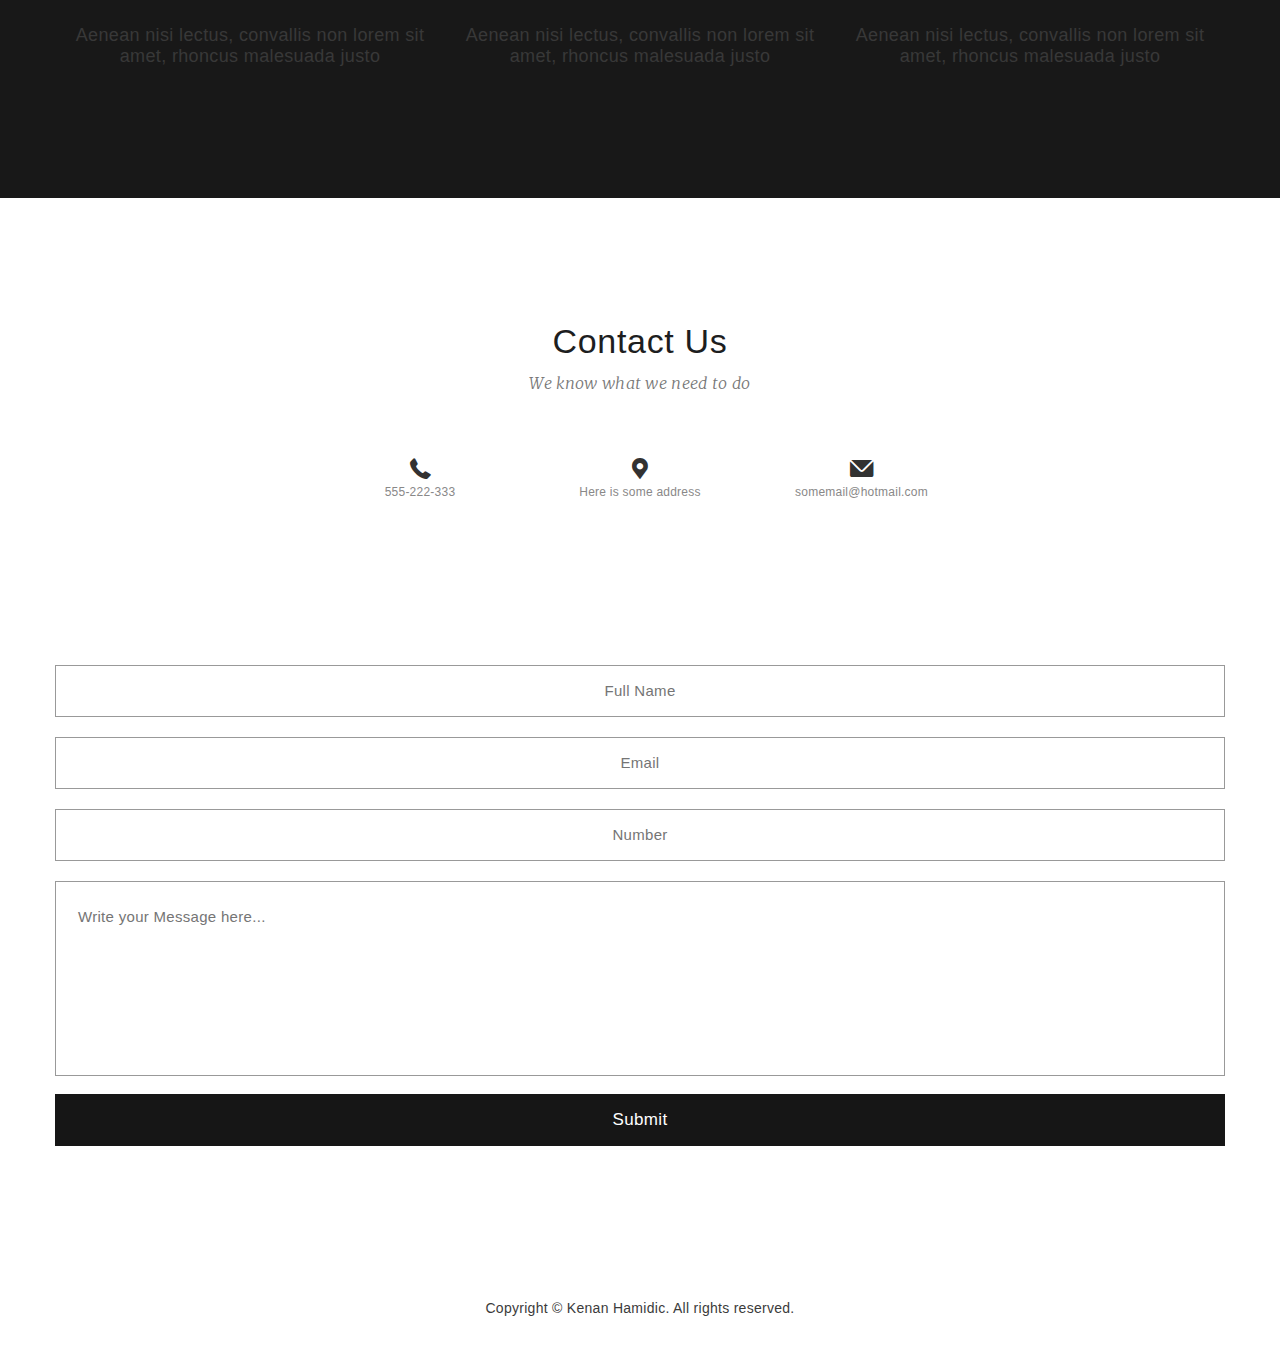
==== commit 76acd835: "media for IPhone" ====
--- a/index.html
+++ b/index.html
@@ -10,7 +10,7 @@
 <body>
     <div class="header">
         <div class="container">
-            <nav>
+            <nav class="menu__desktop">
                 <ul class="menu">
                     <li class="menu_item active"><a href="#">Home</a></li>
                     <li class="menu_item"><a href="#">About Us</a></li>
@@ -21,6 +21,22 @@
                     <li class="menu_item"><a href="#">Contact Us</a></li>
                 </ul>
             </nav>
+
+           <!-- MOBILE -->
+           <nav class="menu__mobile">
+                <a href="#"><img src="img/logo.png" alt="logo" class="logo"></a>
+                <div class="menu__burger"></div>
+                <!-- <ul class="menu">
+                    <li class="menu_item active"><a href="#">Home</a></li>
+                    <li class="menu_item"><a href="#">About Us</a></li>
+                    <li class="menu_item"><a href="#">Team</a></li>
+                    <li class="menu_item"><a href="#">Services</a></li>
+                    <li class="menu_item"><a href="#">Blog</a></li>
+                    <li class="menu_item"><a href="#">Contact Us</a></li>
+                </ul> -->
+            </nav>
+        <!-- CLOSE MOBILE! -->
+
             <div class="header__content">
                 <h1 class="header__title">We build it with passion</h1>
                 <p class="header__text">Just to be clear, we do this for fun not for you, just kidding.</p>
--- a/css/style.css
+++ b/css/style.css
@@ -63,6 +63,10 @@
     margin-right: 0;
 }
 
+.menu__mobile {
+    display: none;
+}
+
 .active a {
     color: #010101;
 }
@@ -88,7 +92,8 @@
     font-weight: 400;
     letter-spacing: 0.02em;
     color: #1d1e1f;
-    margin: 207px auto 4px;
+    padding-top: 207px;
+    margin: 0px auto 4px;
 }
 .header__text {
     font-family: "Merriweather-LightItalic", serif;
@@ -364,6 +369,7 @@
     font-weight: 400;
     letter-spacing: 0.02em;
     color: #898888;
+    border: 1px solid #999999;
 }
 
 .contact__name {
@@ -375,6 +381,11 @@
 .contact__number {
     margin-bottom: 20px;
 }
+input::-webkit-outer-spin-button,
+input::-webkit-inner-spin-button {
+    -webkit-appearance: none;
+}
+
 .contact__textarea {
     font-family: 'HelveticaNeuelLtPro', sans-serif;
     font-size: 15px;
@@ -382,12 +393,18 @@
     letter-spacing: 0.02em;
     line-height: 26px;
     color: #898888;
+    border: 1px solid #999999;
     height: 195px;
     resize: none;
     padding: 22px;
-    margin-bottom: 18px;
-}
-.contact__button {
+    margin-bottom: 18px;   
+}
+
+.contact__form .contact__button {
+    cursor: pointer;
+    padding: 0;
+    outline: none;
+    border: none;
     background-color: #161616;
     font-family: 'HelveticaNeueLTPproMD', sans-serif;
     font-size: 17px;
@@ -395,6 +412,11 @@
     letter-spacing: 0.02em;
     color: #fefefe;
     margin-bottom: 154px;
+    transition: 0.3s;
+}
+.contact__form .contact__button:hover {
+    background-color: #605f5f;
+    color: #fefefe;
 }
 
 /* FOOTER */
@@ -411,6 +433,143 @@
 }
 
 
+/* MEDIA QUERIES */
+@media screen and (max-width: 769px) {
+    .container {
+        width: 768px;
+    }
+    .header__title {
+        margin: 81px auto 4px;
+    }
+    .header__button {
+        margin: 0 auto 63px;
+    }
+    .about {
+       height: auto;
+       padding-bottom: 220px;
+    }
+    .about__inner {
+        gap: 30px;
+        grid-template-columns: max-content;
+    }
+    
+    .team {
+        height: 600px;
+    }
+    .team .block__title{
+        padding-top: 100px;
+    }
+    .provide__item {
+        text-align: center;
+        min-width: 250px;
+    }
+    .provide .block__title{
+        padding-top: 100px;
+    }
+
+    .contact__form {
+        padding-top: 50px;
+        min-width: 736px;
+    }
+    .contacts .block__head .block__title {
+        padding-top: 19px;
+    }
+    .contact__form .contact__button {
+        margin-bottom: 0px;
+    }
+    .footer {
+        padding-top: 10px;
+    }
+}
+
+/* media for IPhone */
+@media screen and (max-width: 376px) {
+    .container {
+        width: 375px;
+    }
+    .logo {
+        margin: 0 -15px;
+    }
+    .menu__desktop {
+        display: none;
+    }
+    .menu__mobile {
+        display: flex;
+        justify-content: space-between;
+        align-items: center;
+    }
+    .menu__desktop {
+        display: none;
+    }
+    .menu__burger {
+        cursor: pointer;
+        width: 30px;
+        height: 3px;
+        background-color: #000;
+        position: relative;
+    }
+    .menu__burger:after {
+        content: '';
+        width: 30px;
+        height: 3px;
+        background-color: #000;
+        position: absolute;
+        bottom: -10px;
+    }
+    .menu__burger:before {
+        content: '';
+        width: 30px;
+        height: 3px;
+        background-color: #000;
+        position: absolute;
+        top: -10px;
+    }
+    .header__title {
+        padding-top: 50px;
+        margin-bottom: 30px;
+    }
+    .about__item {
+        width: 340px;
+    }
+    .team__inner {
+        padding-top: 10px;
+        display: flex;
+        flex-direction: column;
+    }
+    .team .block__title {
+        padding-top: 10px;
+    }
+    .team__item {
+        max-width: 340px;
+    }
+    .team__item-img {
+        width: 70px;
+        margin-bottom: 3px;
+    }
+    .provide__inner {
+        padding-top: 25px;
+        flex-wrap: wrap;
+        
+    }
+    .provide .block__title {
+        padding-top: 25px;
+    }
+    .provide__item i {
+        font-size: 40px;
+        width: 114px;
+        height: 114px;
+        margin-bottom: 5px;
+    }
+    .provide__item-title {
+        margin-bottom: 18px;
+    }
+    .contact__form {
+        padding-top: 50px;
+        min-width: 360px;
+    }
+}
+
+
 
 
 
